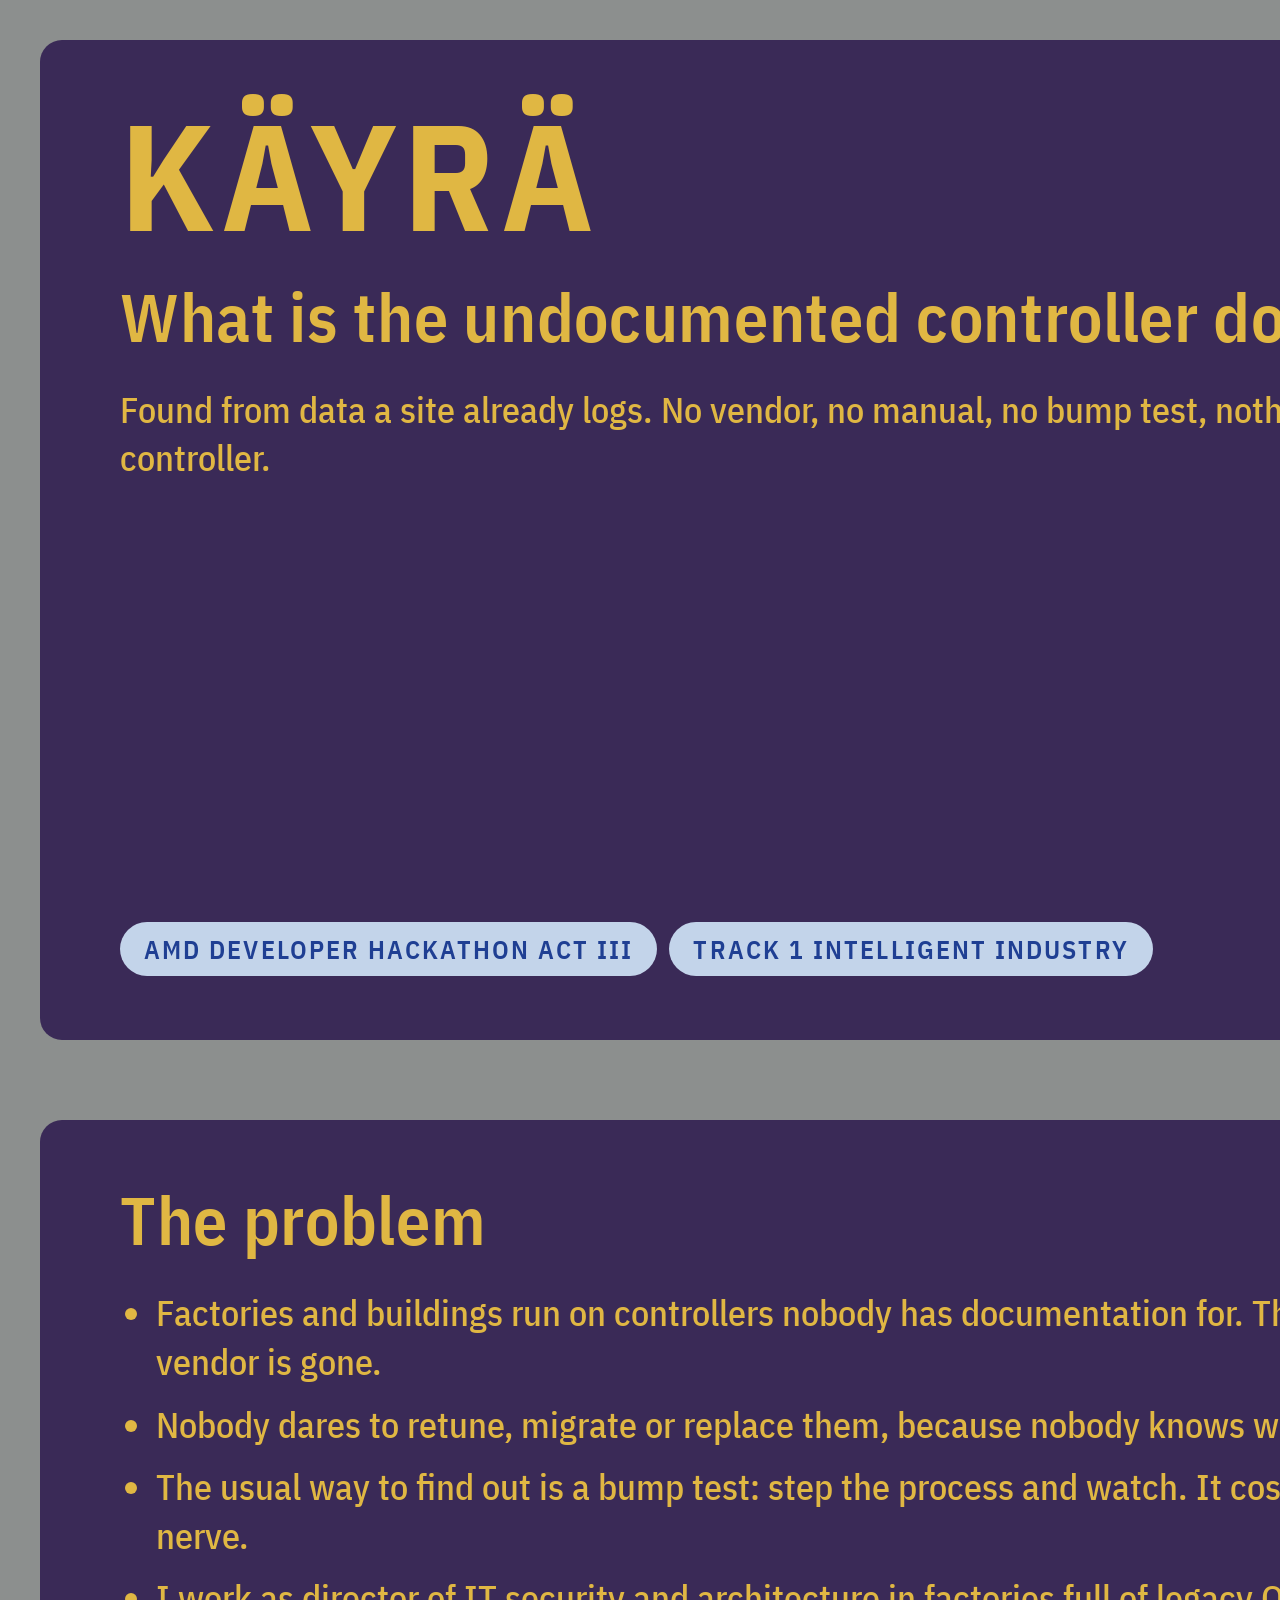
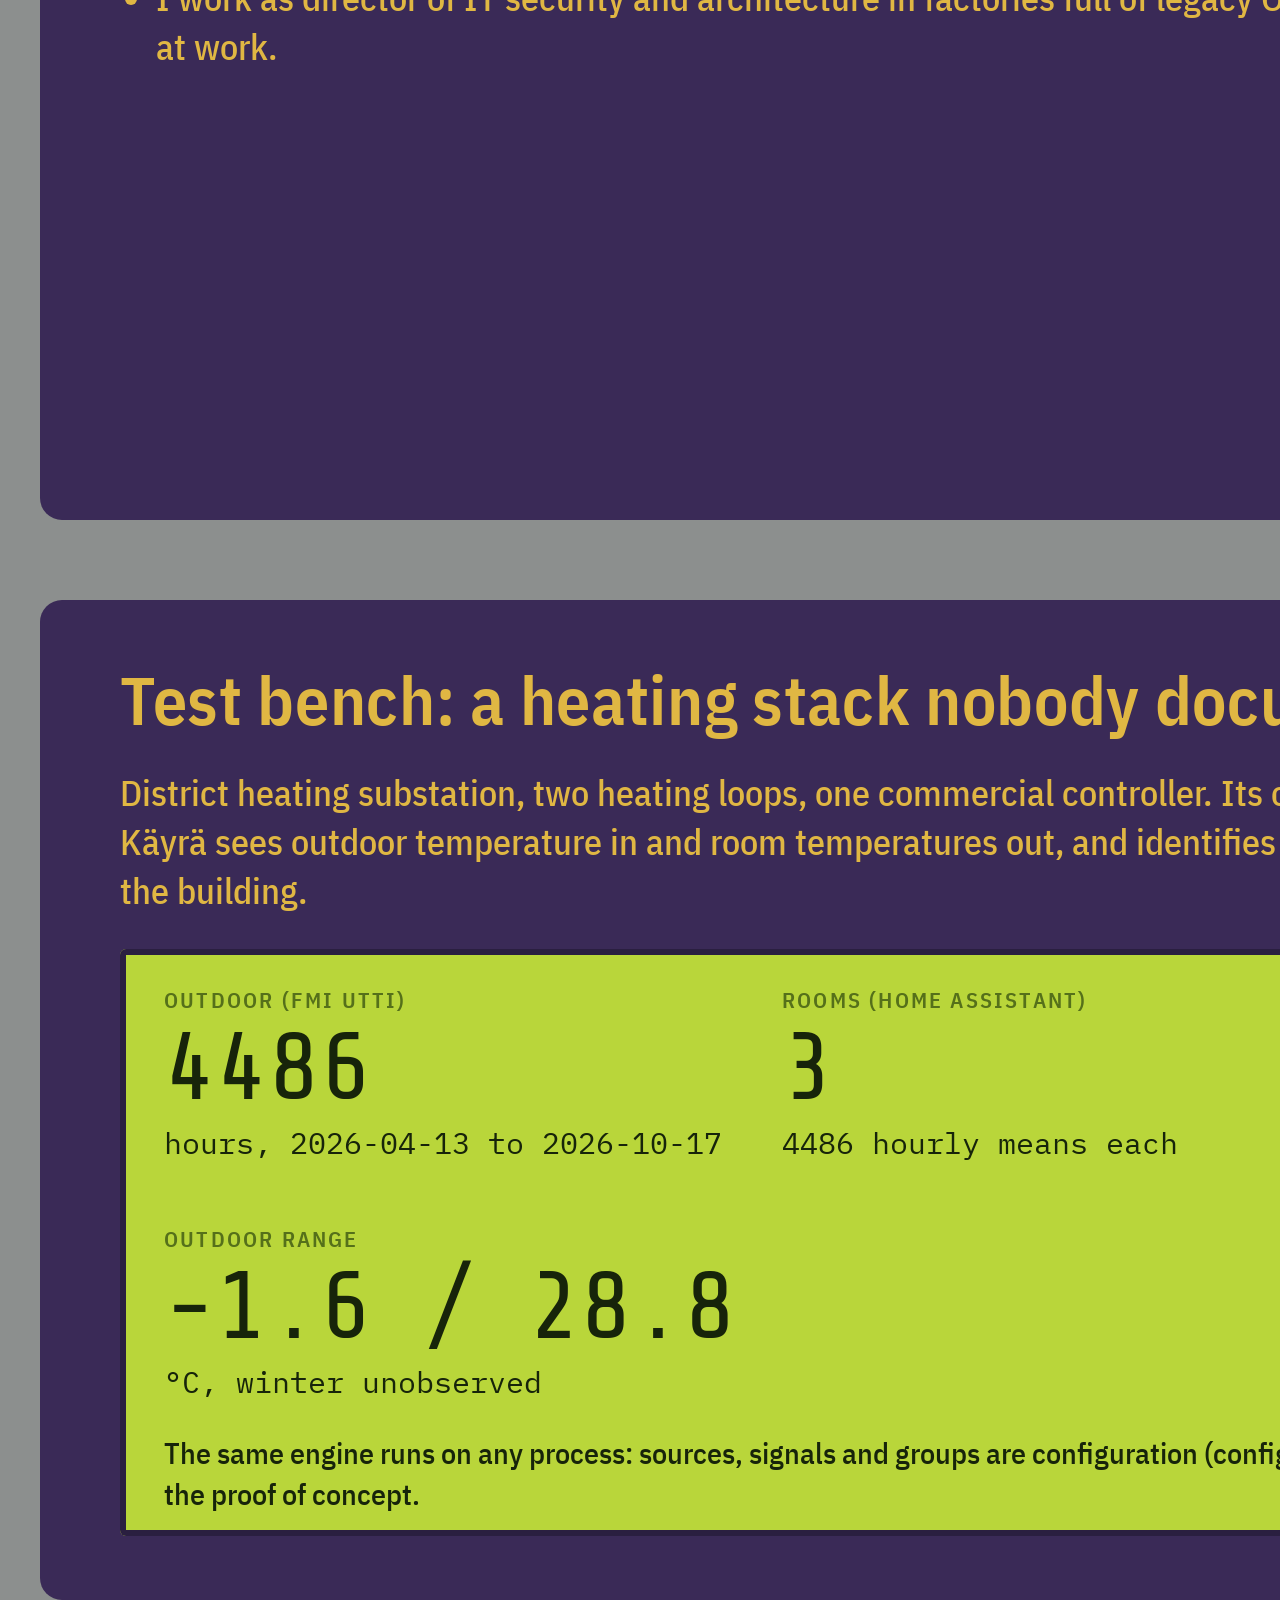
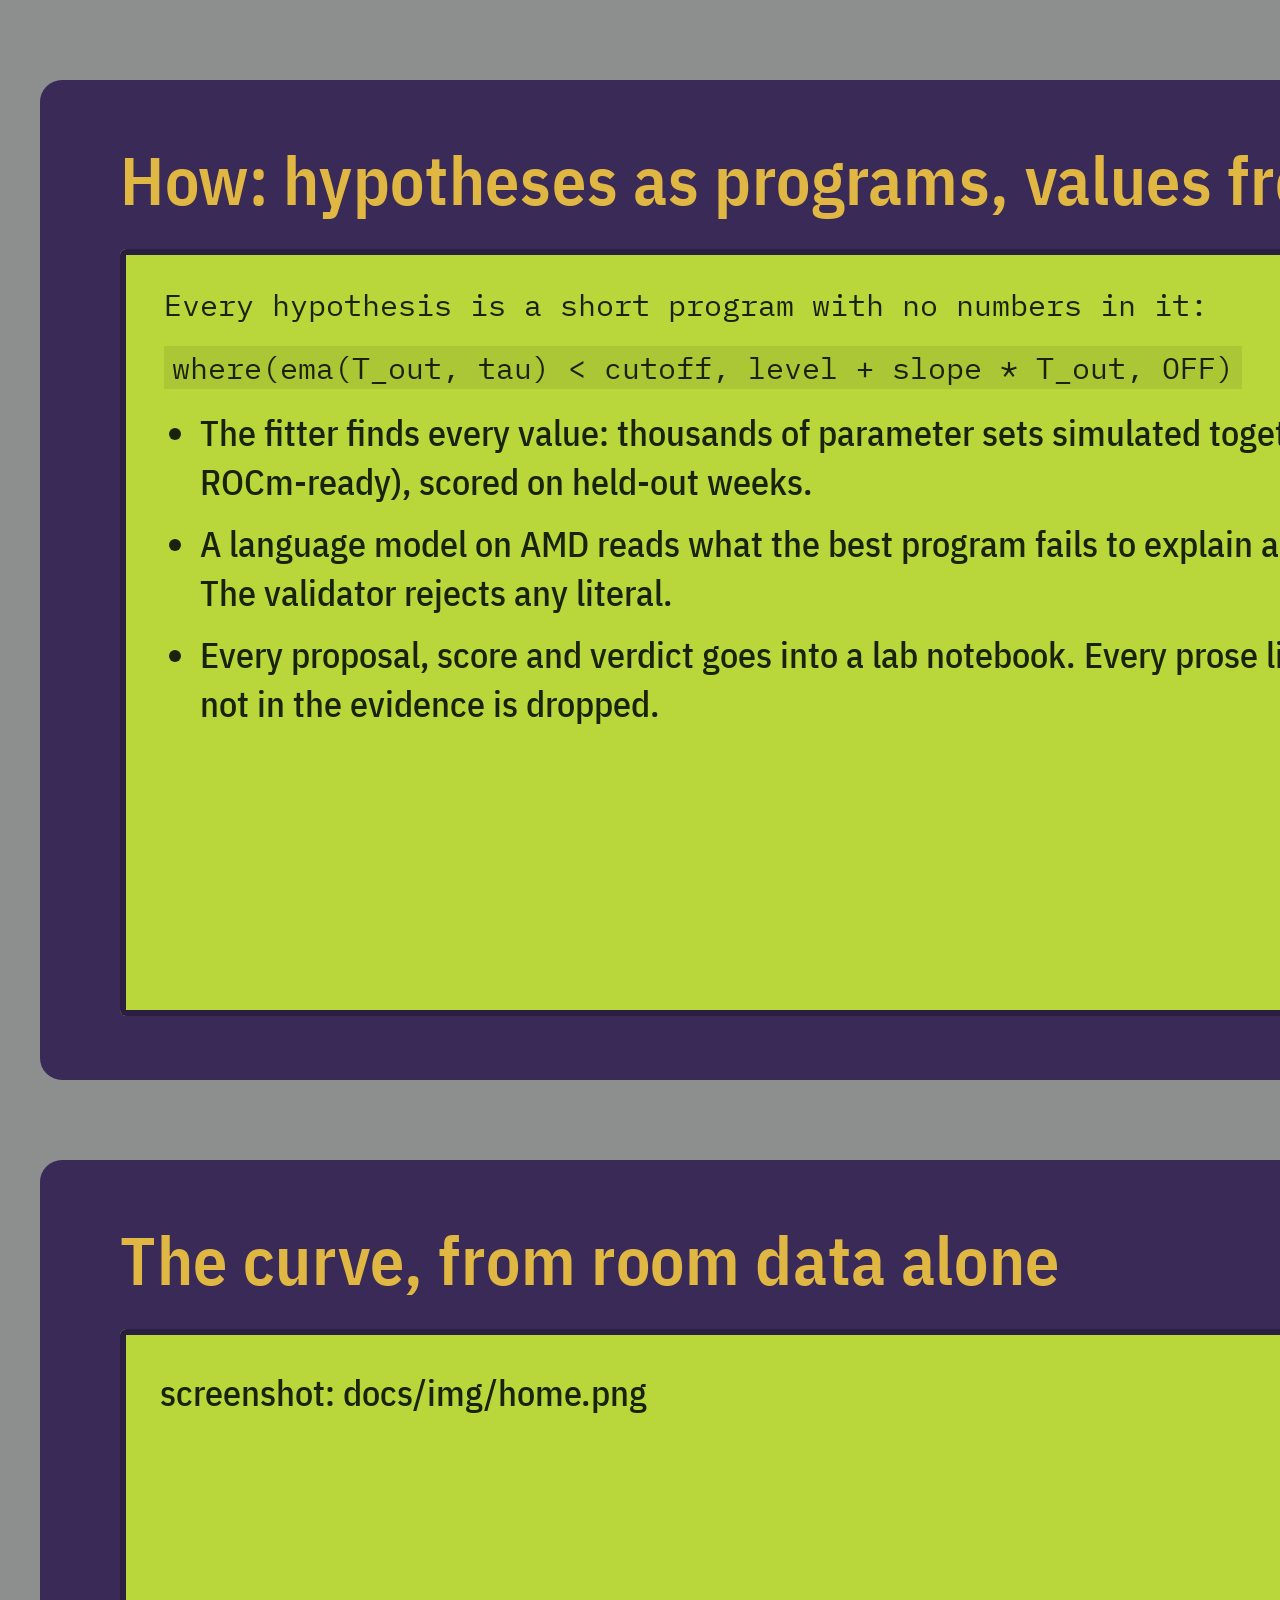
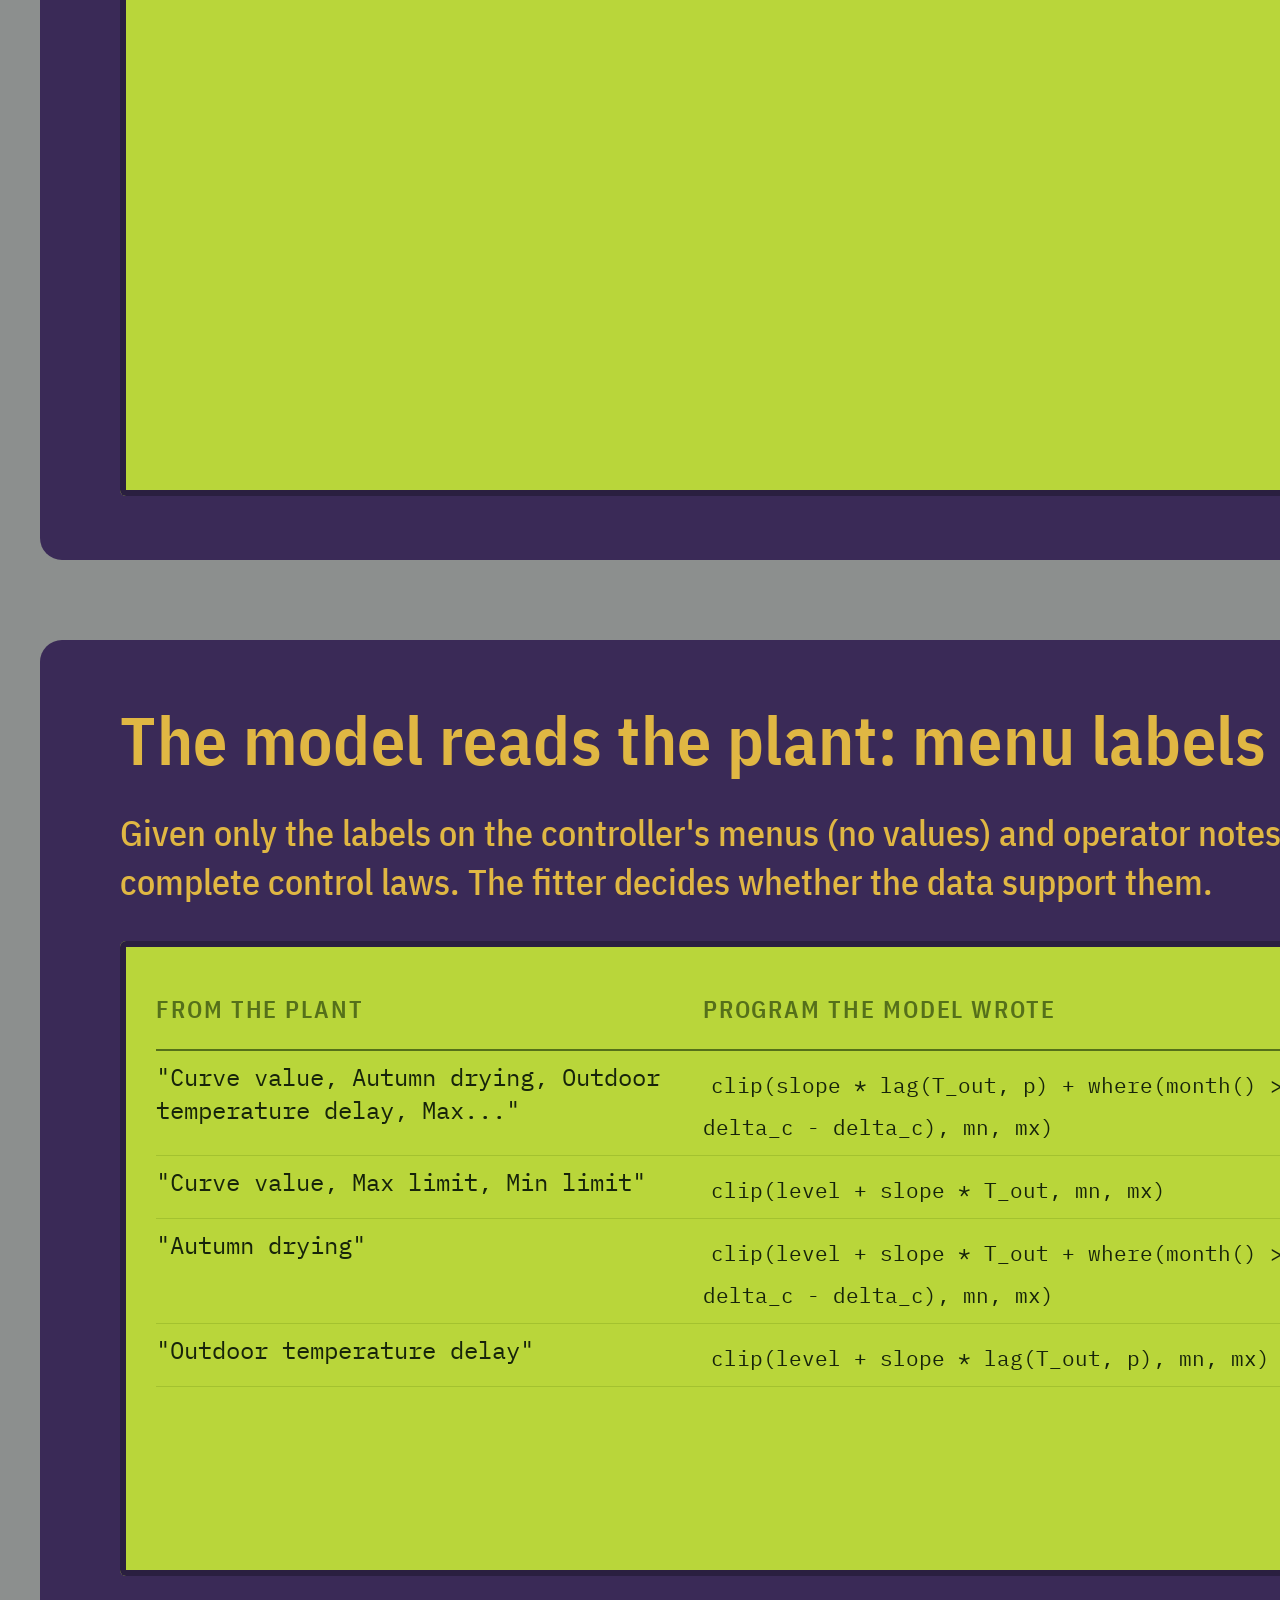
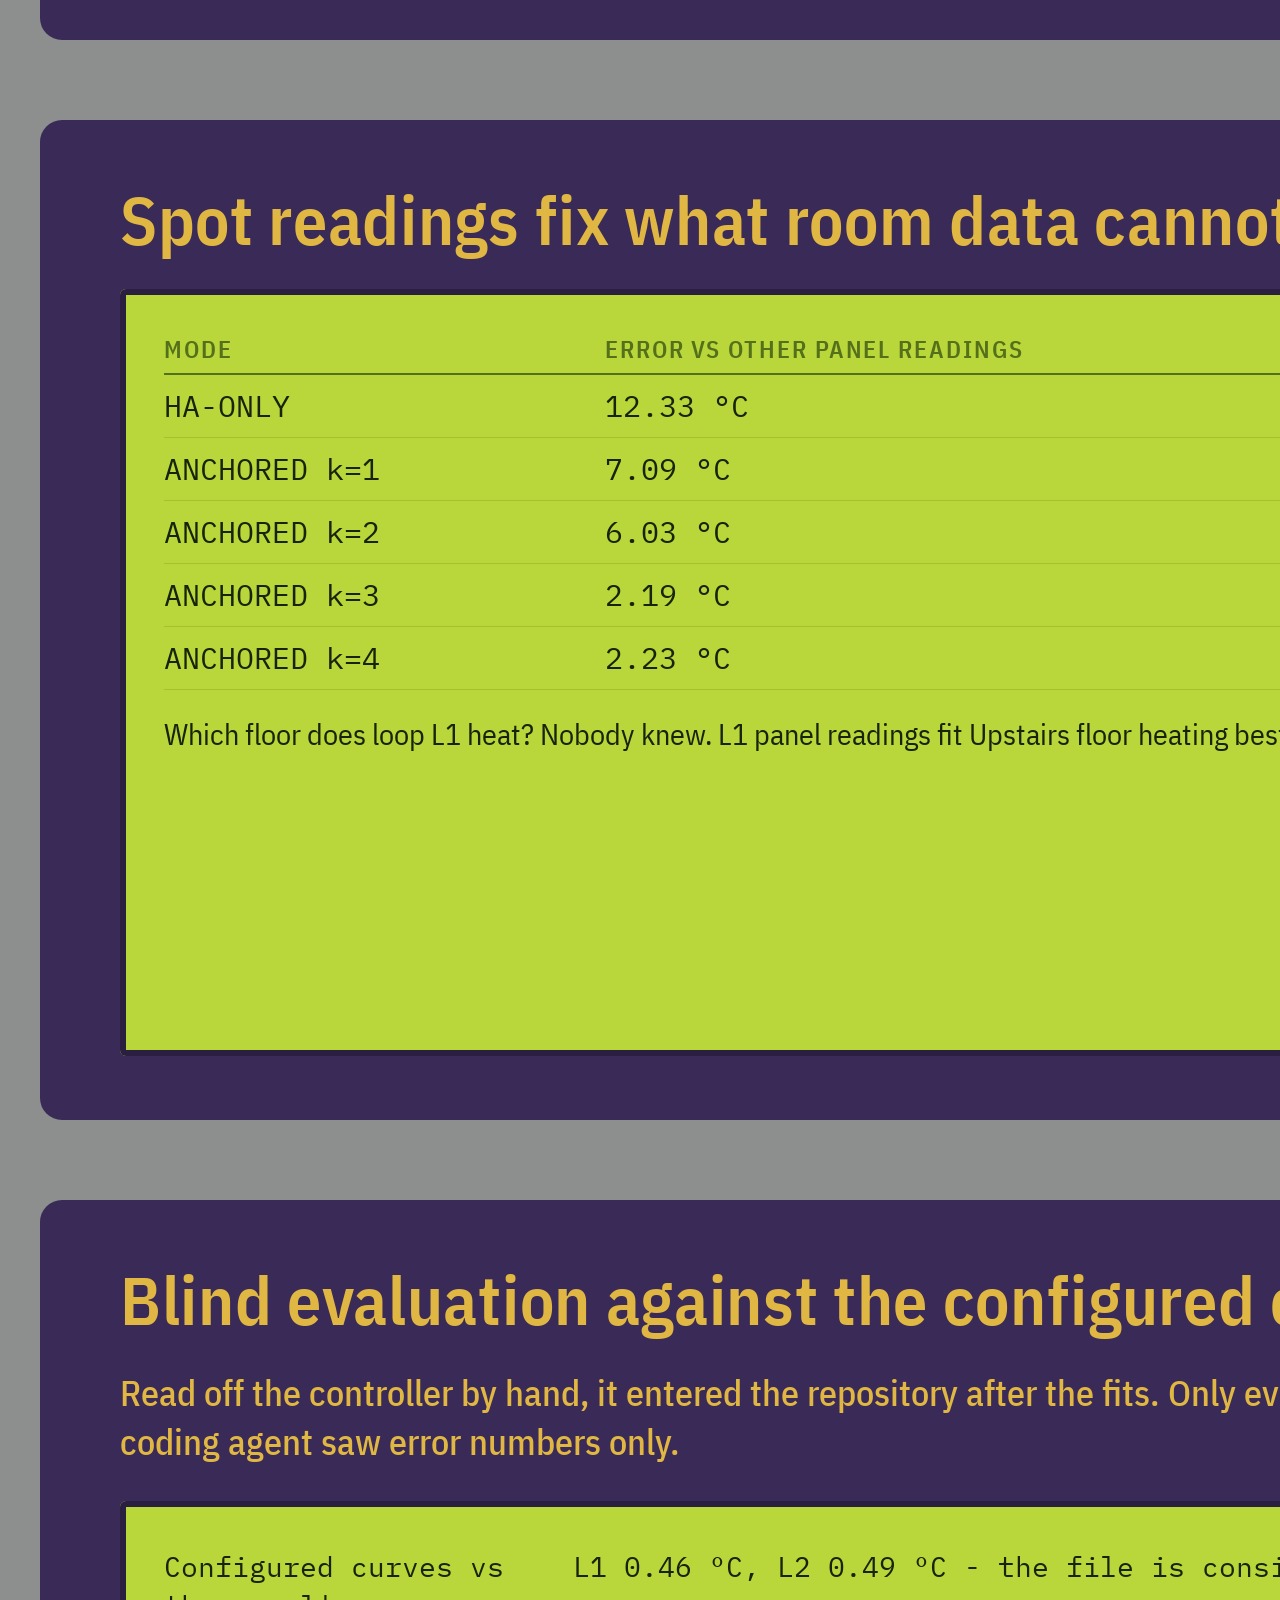
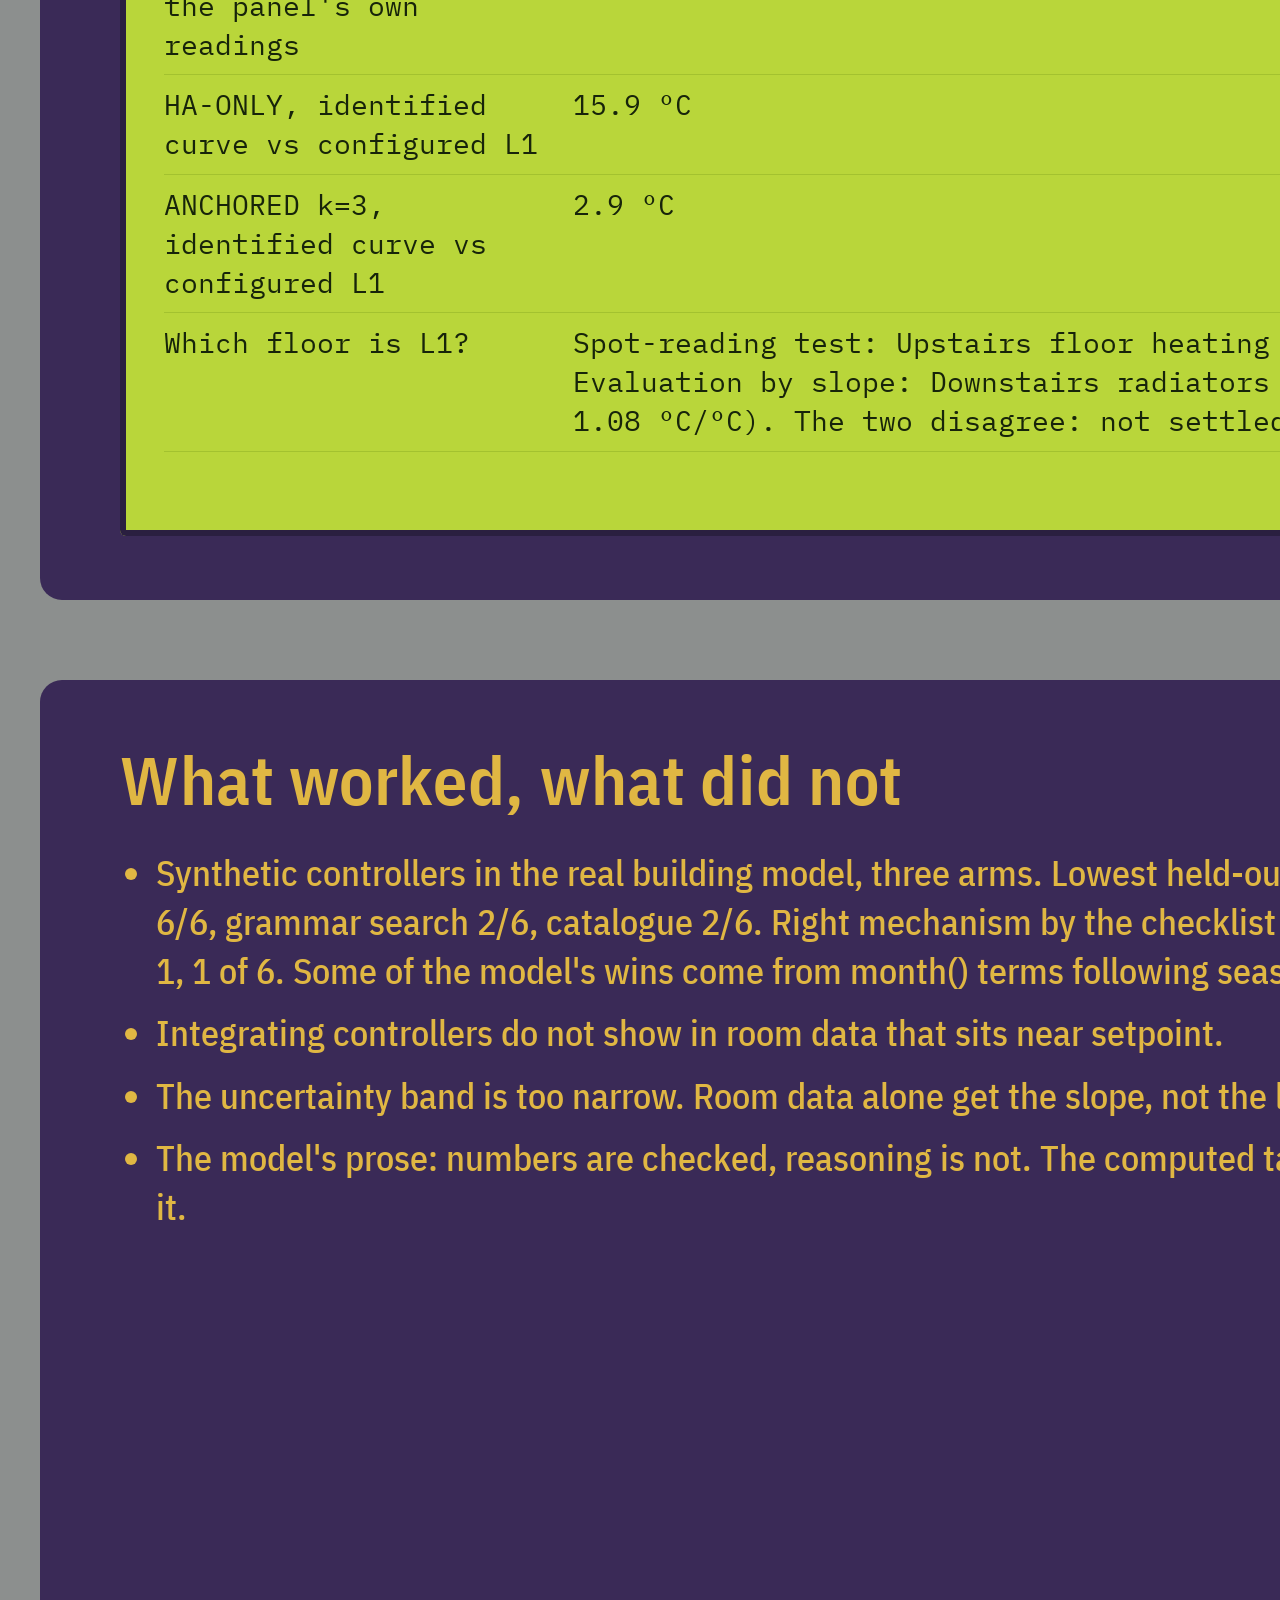
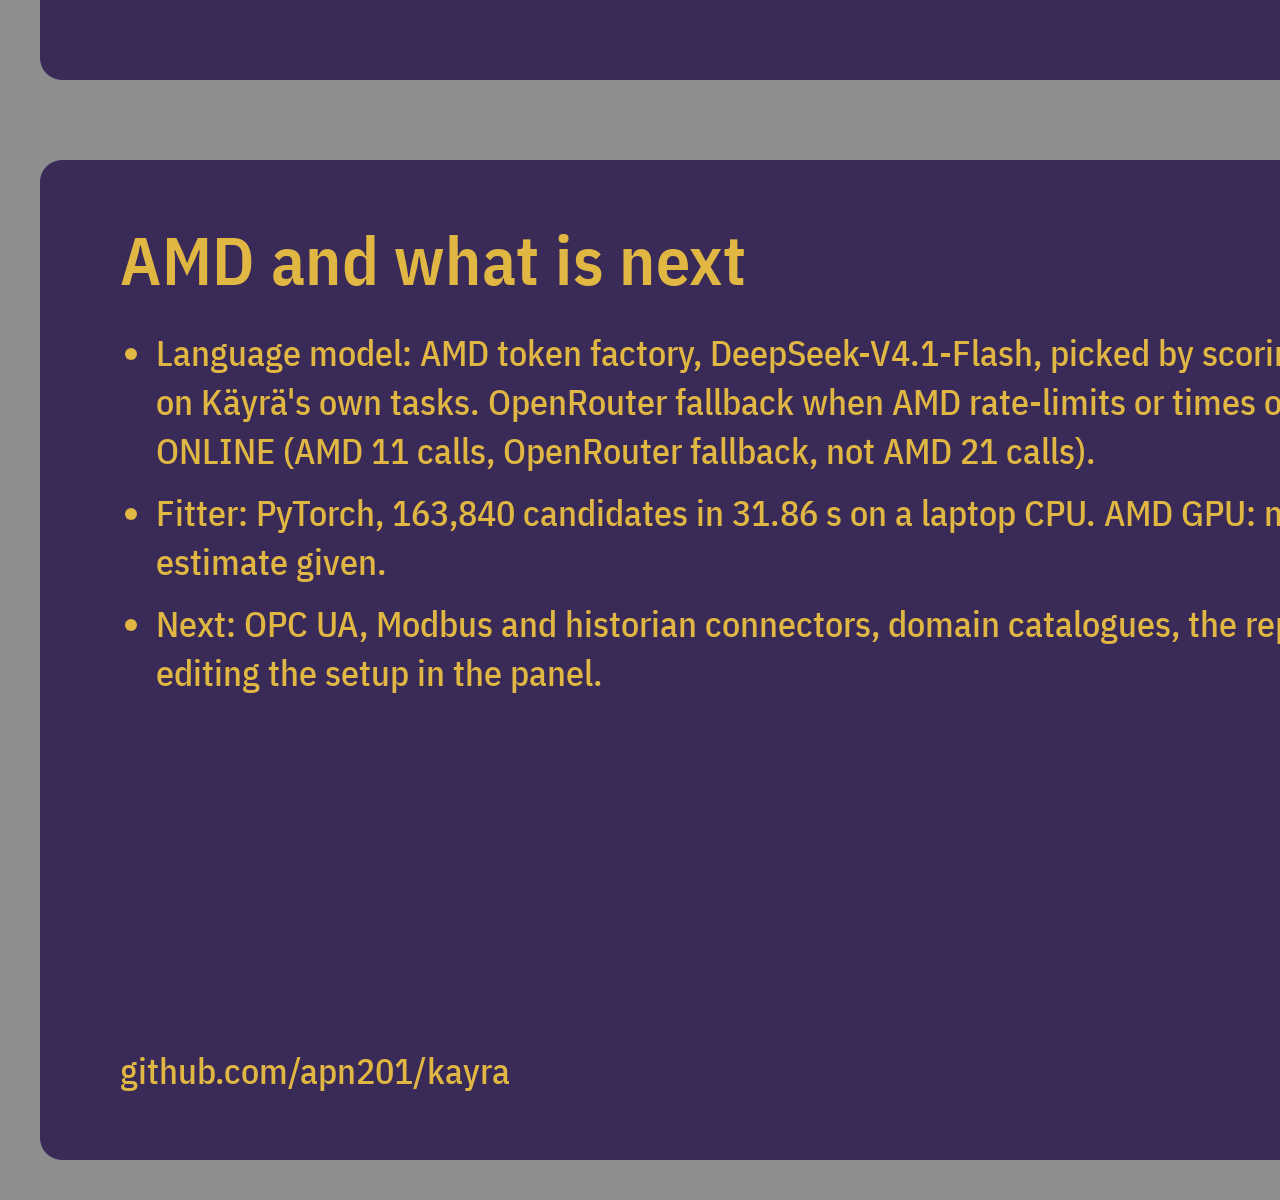
==== web/slides.html @ 28928a42 "Run on AMD token factory with fallback; heating-season data; live mode; process config - Language mo" ====
<!doctype html>
<html lang="en">
<head>
<meta charset="utf-8">
<title>Käyrä slides</title>
<link rel="stylesheet" href="https://fonts.googleapis.com/css2?family=IBM+Plex+Mono:wght@400;600&family=IBM+Plex+Sans+Condensed:wght@500;600;700&family=Share+Tech+Mono&display=swap">
<style>
  /* Deck: each slide a faceplate (purple, gold print) with one LCD window for the evidence. Numbers come from artifacts/. */
  :root { --plate: #3a2a57; --gold: #e0b743; --glass: #b9d63a; --ink: #17240a; --dim: #55701a; --key: #c3d4ea; --key-ink: #1f3f93; --housing: #8c8f8e; --warn: #9a2f0c;
          --f-label: "IBM Plex Sans Condensed", "Arial Narrow", sans-serif; --f-data: "IBM Plex Mono", monospace; --f-num: "Share Tech Mono", monospace; }
  @page { size: 1920px 1080px; margin: 0; }
  html, body { margin: 0; background: var(--housing); }
  .slide { width: 1920px; height: 1080px; box-sizing: border-box; padding: 40px; page-break-after: always; break-after: page; }
  .plate { width: 100%; height: 100%; box-sizing: border-box; background: var(--plate); border-radius: 22px; padding: 64px 80px; color: var(--gold); display: flex; flex-direction: column; gap: 34px; }
  h1 { font: 700 150px/0.95 var(--f-label); letter-spacing: .04em; margin: 0; }
  h2 { font: 600 68px/1.05 var(--f-label); margin: 0; letter-spacing: .01em; }
  p, li { font: 500 36px/1.35 var(--f-label); margin: 0; max-width: 1500px; }
  ul { margin: 0; padding-left: 36px; display: flex; flex-direction: column; gap: 14px; }
  .lcd { background: var(--glass); color: var(--ink); border-radius: 6px; box-shadow: inset 0 0 0 6px #2a1f40; padding: 36px 44px; font: 30px/1.4 var(--f-data); flex: 1; overflow: hidden; }
  .lcd table { border-collapse: collapse; width: 100%; font-variant-numeric: tabular-nums; }
  .lcd th { text-align: left; font: 600 24px var(--f-label); letter-spacing: .08em; text-transform: uppercase; color: var(--dim); border-bottom: 2px solid var(--dim); padding: 8px 18px 8px 0; }
  .lcd td { padding: 10px 18px 10px 0; border-bottom: 1px solid #a3c22f; vertical-align: top; }
  .big { font: 96px/1 var(--f-num); color: var(--ink); }
  .row { display: flex; gap: 60px; flex-wrap: wrap; }
  .row > div { display: flex; flex-direction: column; gap: 6px; }
  .row label { font: 600 22px var(--f-label); letter-spacing: .1em; text-transform: uppercase; color: var(--dim); }
  .key { font: 600 26px/1 var(--f-label); letter-spacing: .08em; text-transform: uppercase; color: var(--key-ink); background: var(--key); border-radius: 999px; padding: 14px 24px; display: inline-block; margin-right: 12px; }
  .shot { flex: 1; border-radius: 6px; overflow: hidden; box-shadow: inset 0 0 0 6px #2a1f40; background: var(--glass); }
  .shot img { width: 100%; height: 100%; object-fit: cover; object-position: top left; display: block; }
  code { font: 30px var(--f-data); background: rgba(23, 36, 10, .08); padding: 2px 8px; }
  .warn { color: var(--warn); }
</style>
</head>
<body>
<div id="deck"></div>
<script>
(async () => {
  const get = async (n) => { try { const r = await fetch("artifacts/" + n); return r.ok ? r.json() : null; } catch { return null; } };
  const [real, synth, bench, ctx, ev, writeup] = await Promise.all(["real.json", "synth.json", "benchmark.json", "context.json", "eval.json", "writeup.json"].map(get));
  const f = (v, d = 1) => (v === null || v === undefined ? "-" : Number(v).toFixed(d));
  const esc = (s) => String(s ?? "").replace(/[&<>]/g, (c) => ({ "&": "&amp;", "<": "&lt;", ">": "&gt;" }[c]));
  const S = [];
  const slide = (inner) => S.push(`<section class="slide"><div class="plate">${inner}</div></section>`);
  const d = real.data;

  slide(`<h1>KÄYRÄ</h1><h2>What is the undocumented controller doing?</h2>
    <p>Found from data a site already logs. No vendor, no manual, no bump test, nothing written to the controller.</p>
    <div style="margin-top:auto"><span class="key">AMD Developer Hackathon ACT III</span><span class="key">Track 1 Intelligent Industry</span></div>`);

  slide(`<h2>The problem</h2><ul>
    <li>Factories and buildings run on controllers nobody has documentation for. The integrator left, the vendor is gone.</li>
    <li>Nobody dares to retune, migrate or replace them, because nobody knows what they do together.</li>
    <li>The usual way to find out is a bump test: step the process and watch. It costs production time and nerve.</li>
    <li>I work as director of IT security and architecture in factories full of legacy OT. This is a problem I see at work.</li></ul>`);

  slide(`<h2>Test bench: a heating stack nobody documented</h2>
    <p>District heating substation, two heating loops, one commercial controller. Its outputs are not logged. Käyrä sees outdoor temperature in and room temperatures out, and identifies the controller through the building.</p>
    <div class="lcd"><div class="row">
      <div><label>Outdoor (FMI Utti)</label><span class="big">${d.outdoor.hours}</span><span>hours, ${esc(d.outdoor.first.slice(0, 10))} to ${esc(d.outdoor.last.slice(0, 10))}</span></div>
      <div><label>Rooms (Home Assistant)</label><span class="big">3</span><span>${d.rooms.kitchen.hours} hourly means each</span></div>
      <div><label>Outdoor range</label><span class="big">${f(d.outdoor.min_c)} / ${f(d.outdoor.max_c)}</span><span>°C, winter unobserved</span></div>
    </div><p style="margin-top:30px;font-size:30px">The same engine runs on any process: sources, signals and groups are configuration (config/process.json). The house is the proof of concept.</p></div>`);

  slide(`<h2>How: hypotheses as programs, values from the fitter</h2>
    <div class="lcd"><p style="font:30px var(--f-data)">Every hypothesis is a short program with no numbers in it:</p>
    <p style="margin:18px 0"><code>where(ema(T_out, tau) &lt; cutoff, level + slope * T_out, OFF)</code></p>
    <ul style="font-size:30px"><li>The fitter finds every value: thousands of parameter sets simulated together as tensors (PyTorch, ROCm-ready), scored on held-out weeks.</li>
    <li>A language model on AMD reads what the best program fails to explain and writes new programs. The validator rejects any literal.</li>
    <li>Every proposal, score and verdict goes into a lab notebook. Every prose line is checked: a number not in the evidence is dropped.</li></ul></div>`);

  slide(`<h2>The curve, from room data alone</h2><div class="shot"><img src="docs/img/home.png" onerror="this.parentNode.innerHTML='<p style=&quot;padding:40px;color:#17240a&quot;>screenshot: docs/img/home.png</p>'"></div>`);

  const progs = ctx ? ctx.programs.filter((e) => e.bic !== undefined).slice(0, 4) : [];
  const words = (t, n) => { t = String(t || ""); return t.length <= n ? t : t.slice(0, t.lastIndexOf(" ", n)) + "..."; };
  slide(`<h2>The model reads the plant: menu labels into mechanisms</h2>
    <p>Given only the labels on the controller's menus (no values) and operator notes, the model wrote complete control laws. The fitter decides whether the data support them.</p>
    <div class="lcd" style="padding:28px 36px"><table><thead><tr><th>From the plant</th><th>Program the model wrote</th><th>ΔBIC vs blind best</th></tr></thead><tbody>
    ${progs.map((e) => `<tr><td style="font-size:24px;width:34%">"${esc(words(e.from_text.replace(/^L1 supply setpoint breakdown screen:\s*/, ""), 60))}"</td><td><code style="font-size:21px;background:none">${esc(e.expr)}</code></td><td>${e.delta_bic_vs_blind_best > 0 ? "+" : ""}${f(e.delta_bic_vs_blind_best)}</td></tr>`).join("")}
    </tbody></table></div>`);

  const an = real.anchored_fireplace || [];
  const lf = real.l1_floor;
  slide(`<h2>Spot readings fix what room data cannot</h2>
    <div class="lcd"><table><thead><tr><th>Mode</th><th>Error vs other panel readings</th><th>Room error</th></tr></thead><tbody>
    ${an.map((a) => `<tr><td>${esc(a.mode)}</td><td>${f(a.rmse_vs_panel_l1_c, 2)} °C</td><td>${f(a.room_rmse_held_c, 3)} °C</td></tr>`).join("")}</tbody></table>
    ${lf ? `<p style="margin-top:24px;font:30px var(--f-label)">Which floor does loop L1 heat? Nobody knew. ${esc(lf.verdict)}.</p>` : ""}</div>`);

  if (ev) {
    const lc = ev.label_check || {}, av = ev.assignment_verdict;
    const evL1 = av ? Object.entries(av.by_slope).find(([, l]) => l === "L1") : null;
    const anc = (ev.anchored || []).filter((x) => x.k === 0 || x.k === 3);
    slide(`<h2>Blind evaluation against the configured curve</h2>
      <p>Read off the controller by hand, it entered the repository after the fits. Only evaluate.py reads it; the coding agent saw error numbers only.</p>
      <div class="lcd" style="font-size:28px"><table><tbody>
      <tr><td>Configured curves vs the panel's own readings</td><td>L1 ${f(lc["sealed L1 vs panel L1 readings"]?.rmse_c, 2)} °C, L2 ${f(lc["sealed L2 vs panel L2 readings"]?.rmse_c, 2)} °C - the file is consistent</td></tr>
      ${anc.map((x) => `<tr><td>${esc(x.mode)}, identified curve vs configured L1</td><td>${f(x.rmse_vs_L1_c, 1)} °C</td></tr>`).join("")}
      ${lf && evL1 ? `<tr><td>Which floor is L1?</td><td>Spot-reading test: ${esc(lf.best_group_name)} (margin ${f(lf.margin_c, 3)} °C). Evaluation by slope: ${esc(evL1[0])} (margin ${f(av.margin_c_per_c, 2)} °C/°C). The two disagree: not settled.</td></tr>` : ""}
      </tbody></table></div>`);
  }

  const tot = (k) => synth ? synth.cases.filter((c) => c.arms[k] && c.arms[k].right_mechanism).length : 0;
  const n = synth ? synth.cases.length : 0;
  const low = (k) => synth ? synth.cases.filter((c) => !c.arms[k].status && c.arms[k].rmse_held_c <= Math.min(...["A", "B", "C"].filter((j) => !c.arms[j].status).map((j) => c.arms[j].rmse_held_c))).length : 0;
  slide(`<h2>What worked, what did not</h2><ul>
    <li>Synthetic controllers in the real building model, three arms. Lowest held-out error: language model ${low("C")}/${n}, grammar search ${low("B")}/${n}, catalogue ${low("A")}/${n}. Right mechanism by the checklist fixed before the runs: ${tot("C")}, ${tot("B")}, ${tot("A")} of ${n}. Some of the model's wins come from month() terms following seasonal drift.</li>
    <li>Integrating controllers do not show in room data that sits near setpoint.</li>
    <li>The uncertainty band is too narrow. Room data alone get the slope, not the level.</li>
    <li>The model's prose: numbers are checked, reasoning is not. The computed tables are shown next to it.</li></ul>`);

  const cpu = bench ? bench.runs[bench.runs.length - 1] : null;
  slide(`<h2>AMD and what is next</h2><ul>
    <li>Language model: AMD token factory, DeepSeek-V4.1-Flash, picked by scoring the endpoint's models on Käyrä's own tasks. OpenRouter fallback when AMD rate-limits or times out, labelled per call: ${esc(real.meta.llm)}.</li>
    <li>Fitter: PyTorch, ${cpu ? `${cpu.candidates.toLocaleString("en")} candidates in ${cpu.wall_s} s on a laptop CPU` : "CPU"}. AMD GPU: not measured, no estimate given.</li>
    <li>Next: OPC UA, Modbus and historian connectors, domain catalogues, the replacement controller, editing the setup in the panel.</li></ul>
    <p style="margin-top:auto">github.com/apn201/kayra</p>`);

  const only = parseInt(location.hash.slice(1), 10);   // #N renders slide N alone (for previews)
  document.getElementById("deck").innerHTML = only ? S[only - 1] : S.join("");
  document.body.dataset.ready = "1";
})();
</script>
</body>
</html>
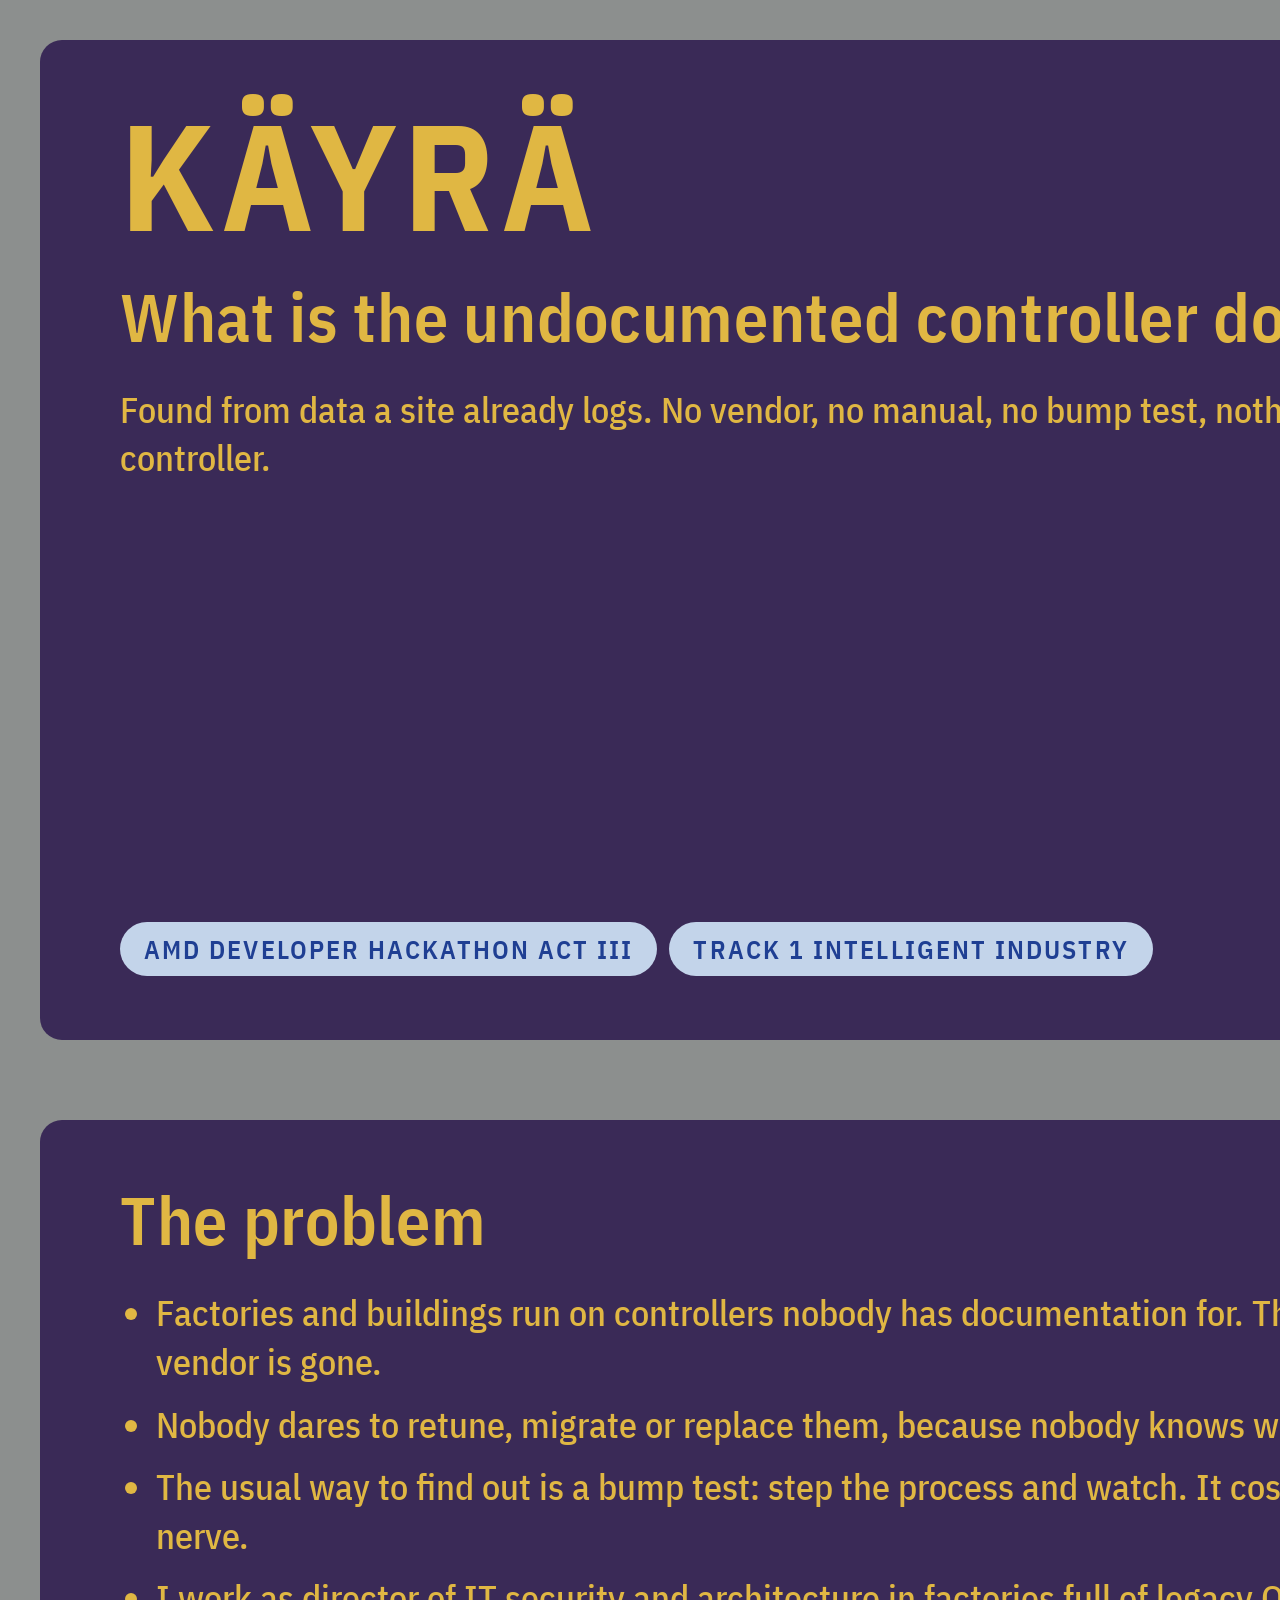
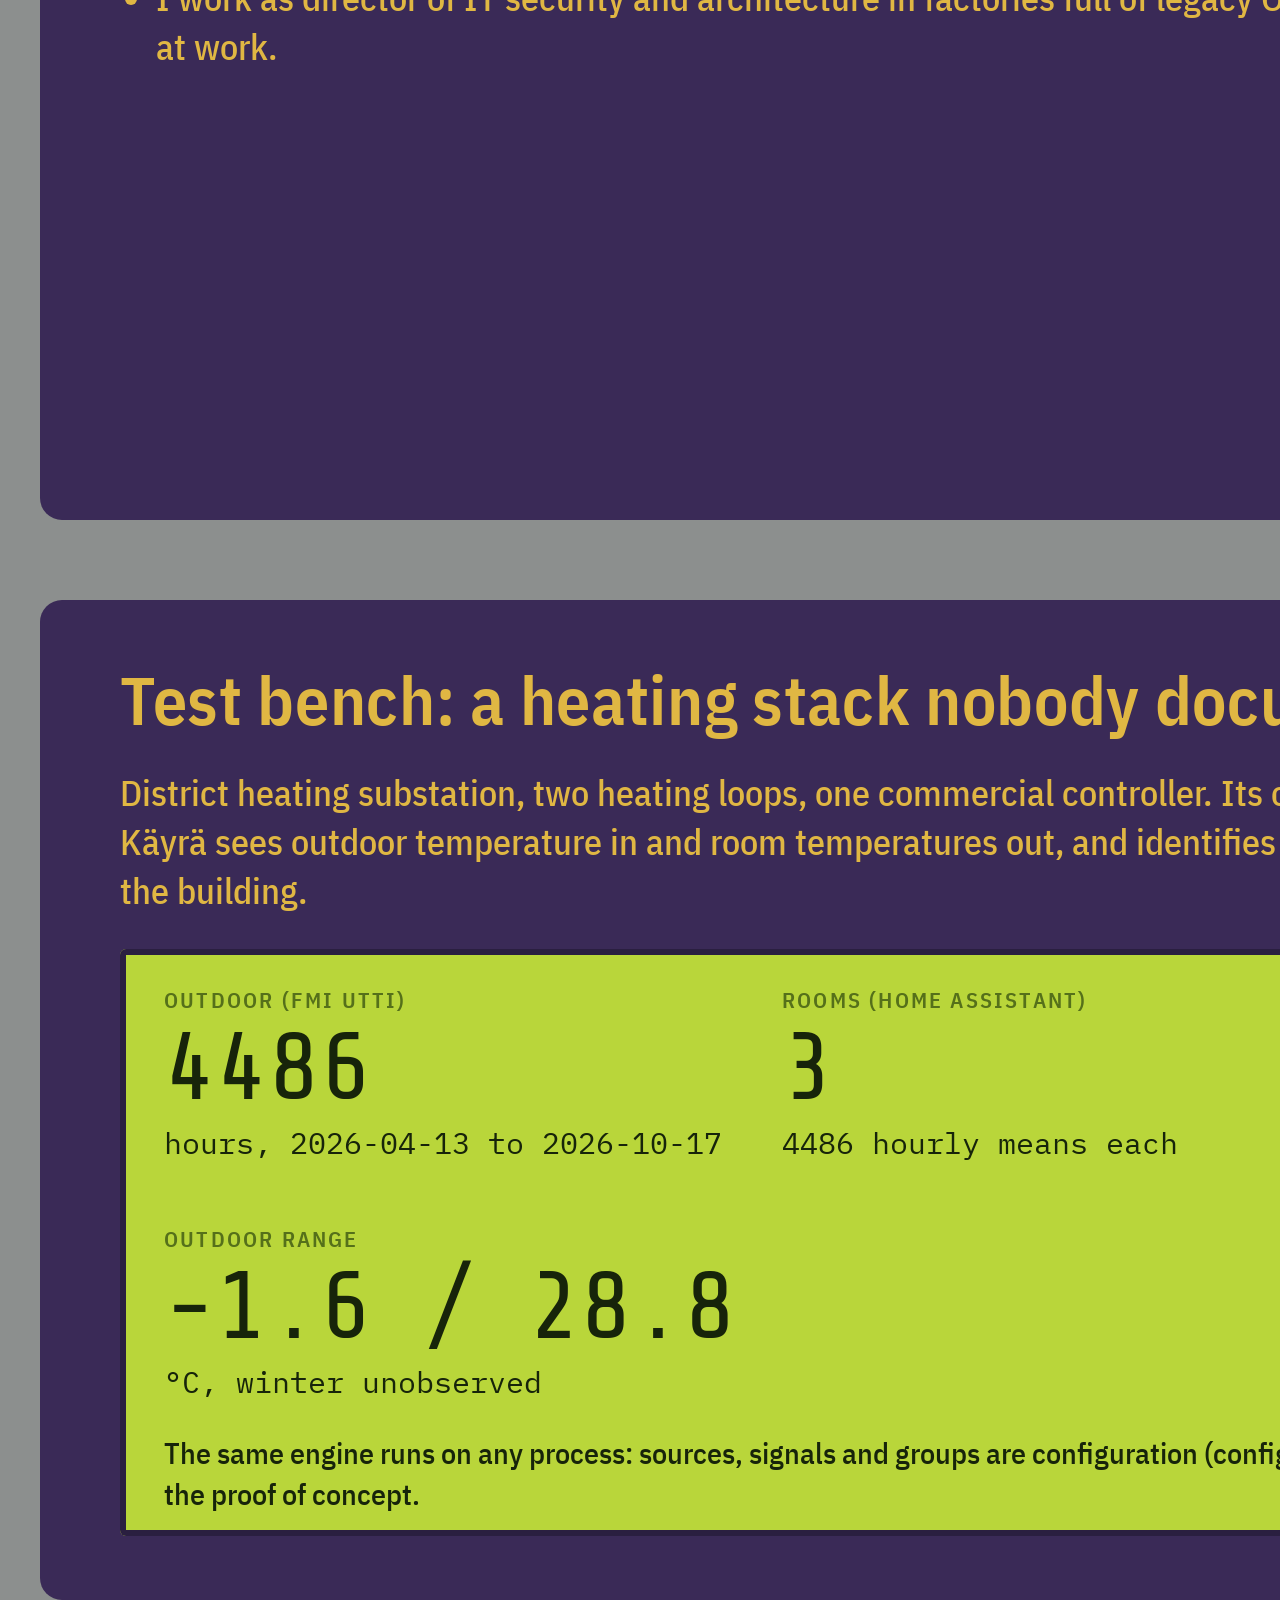
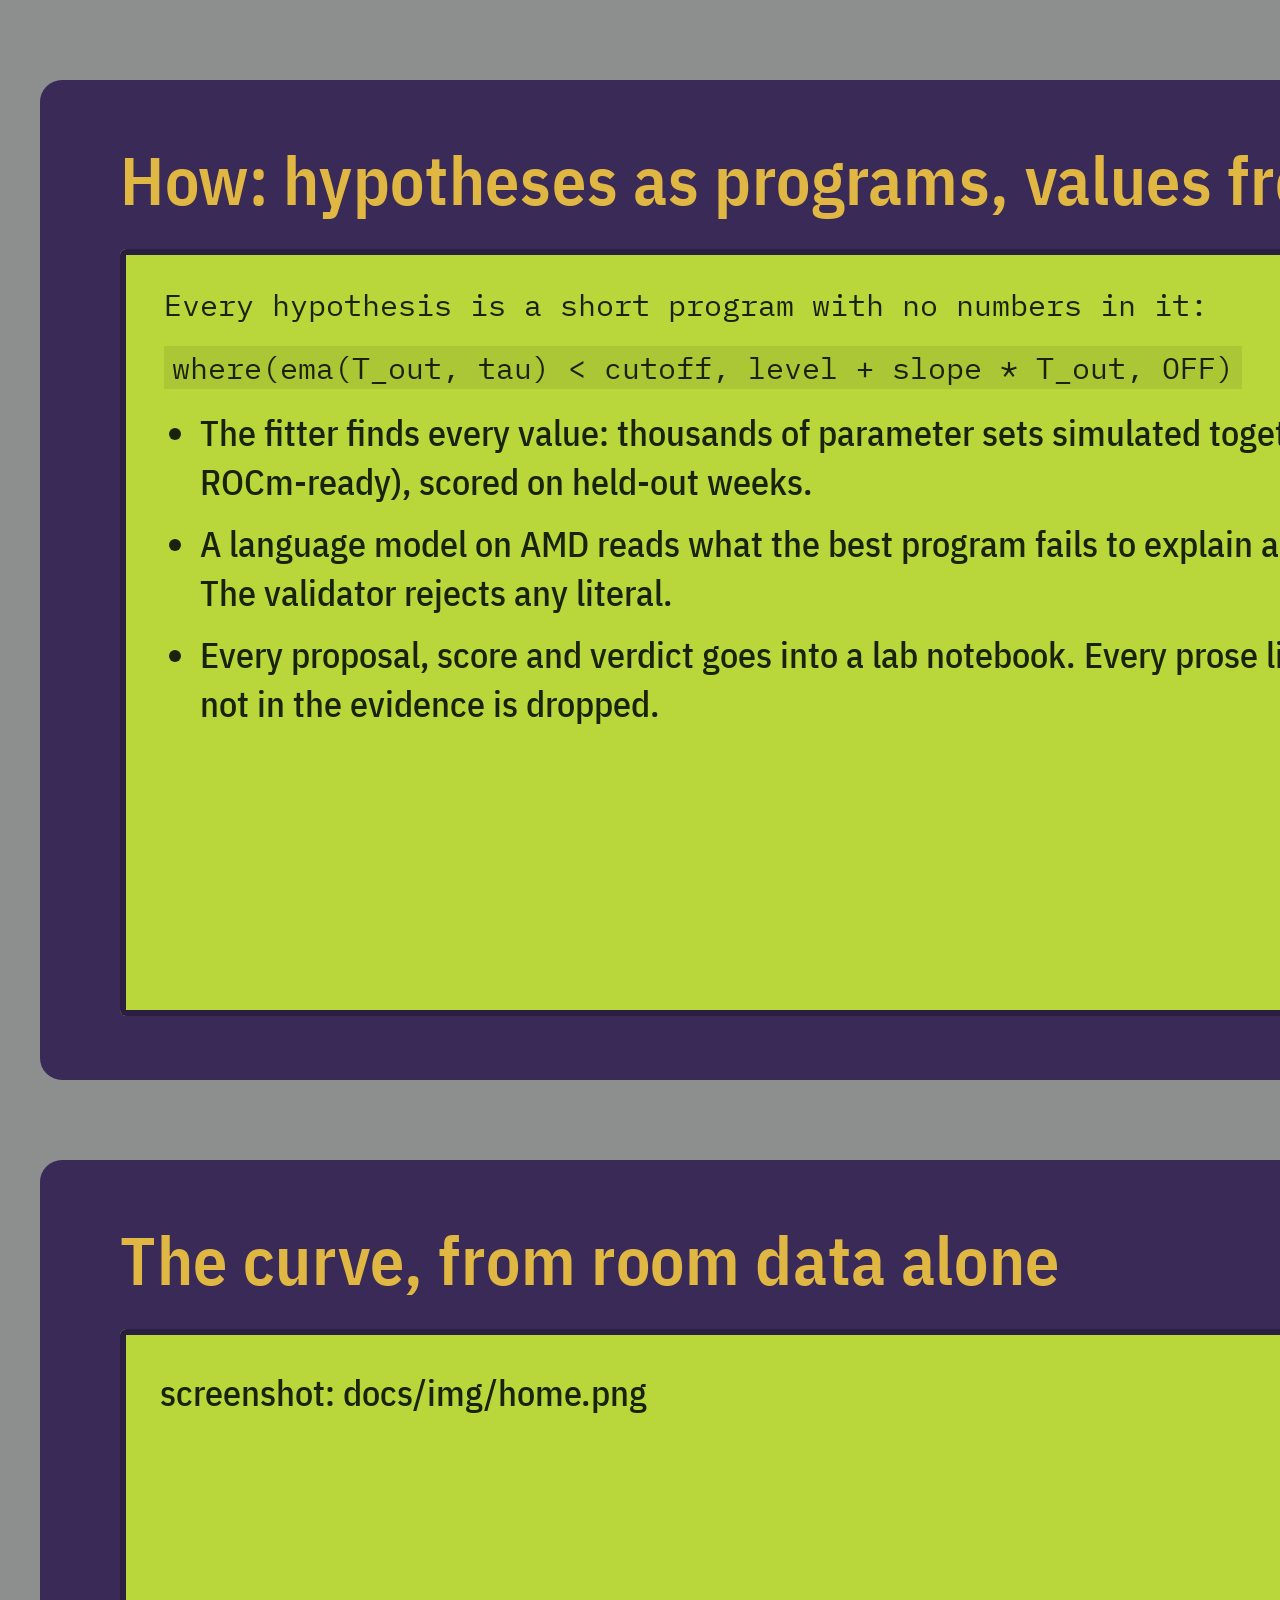
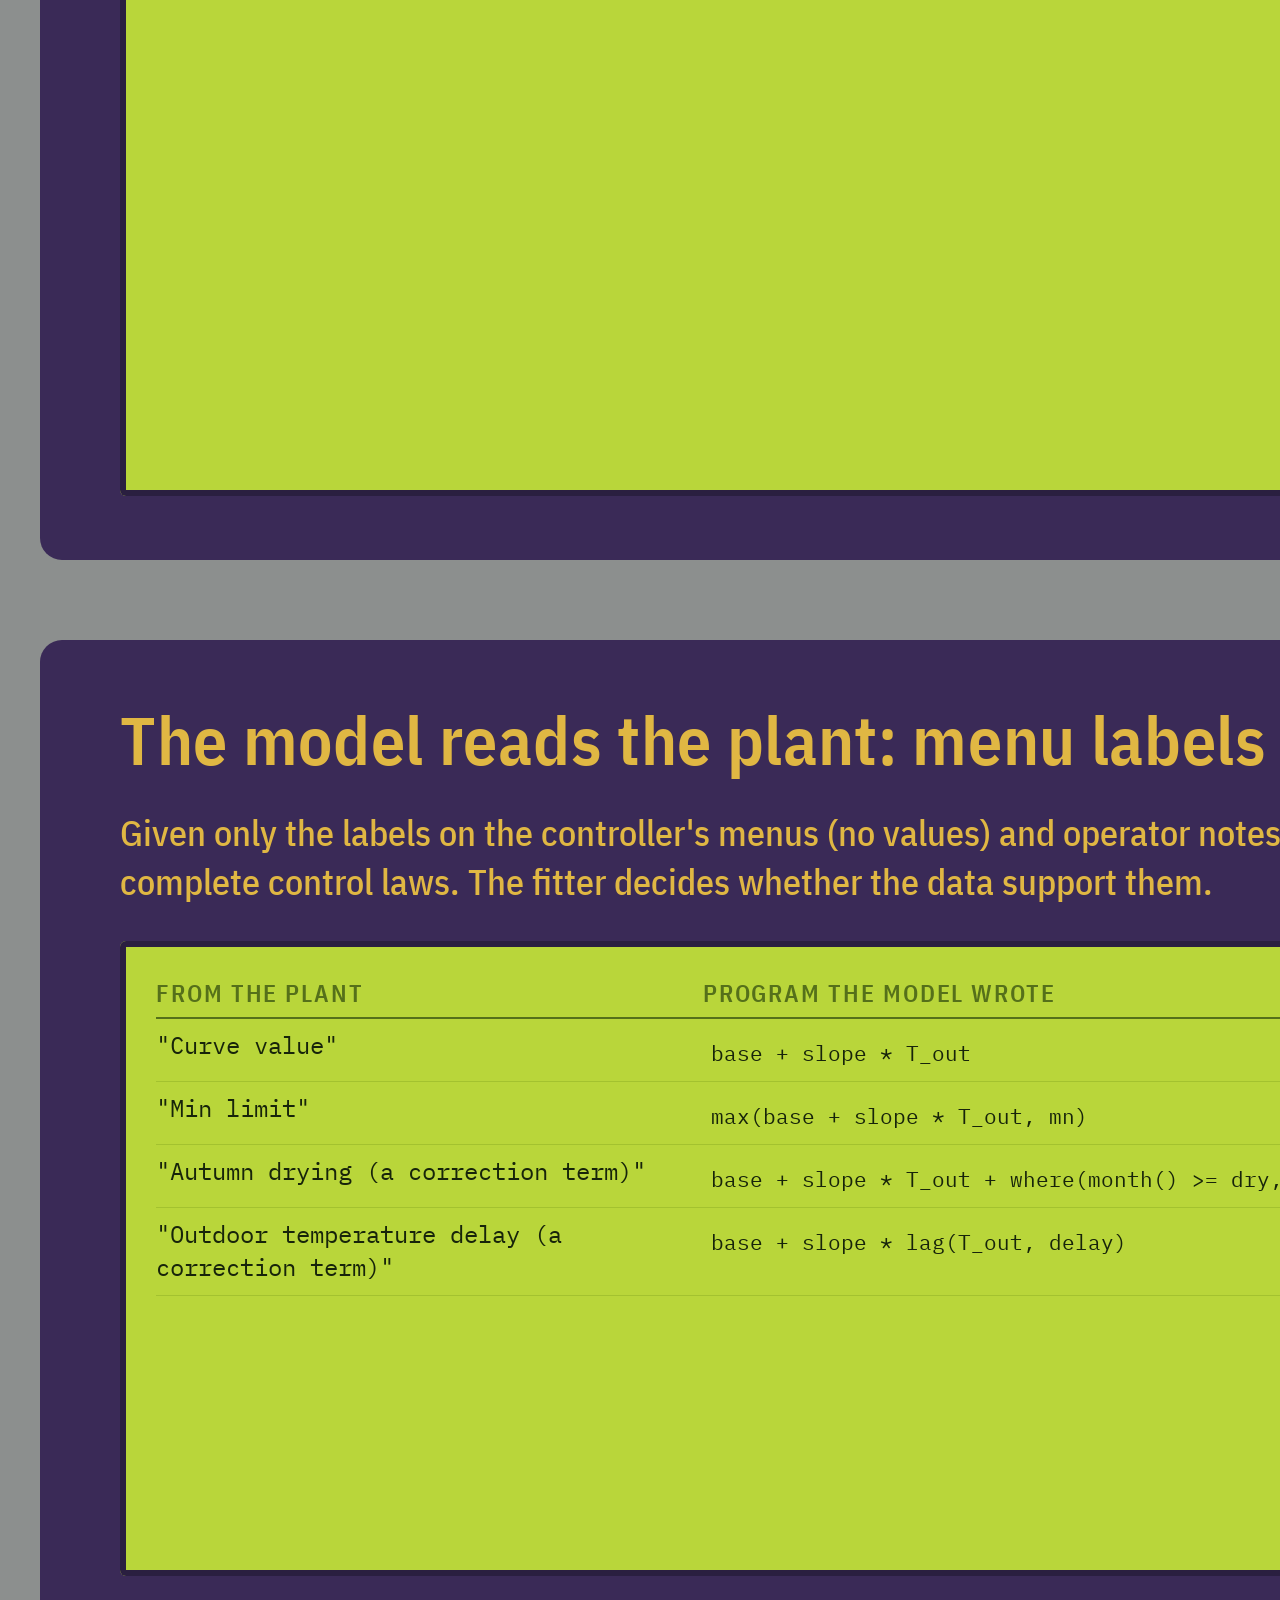
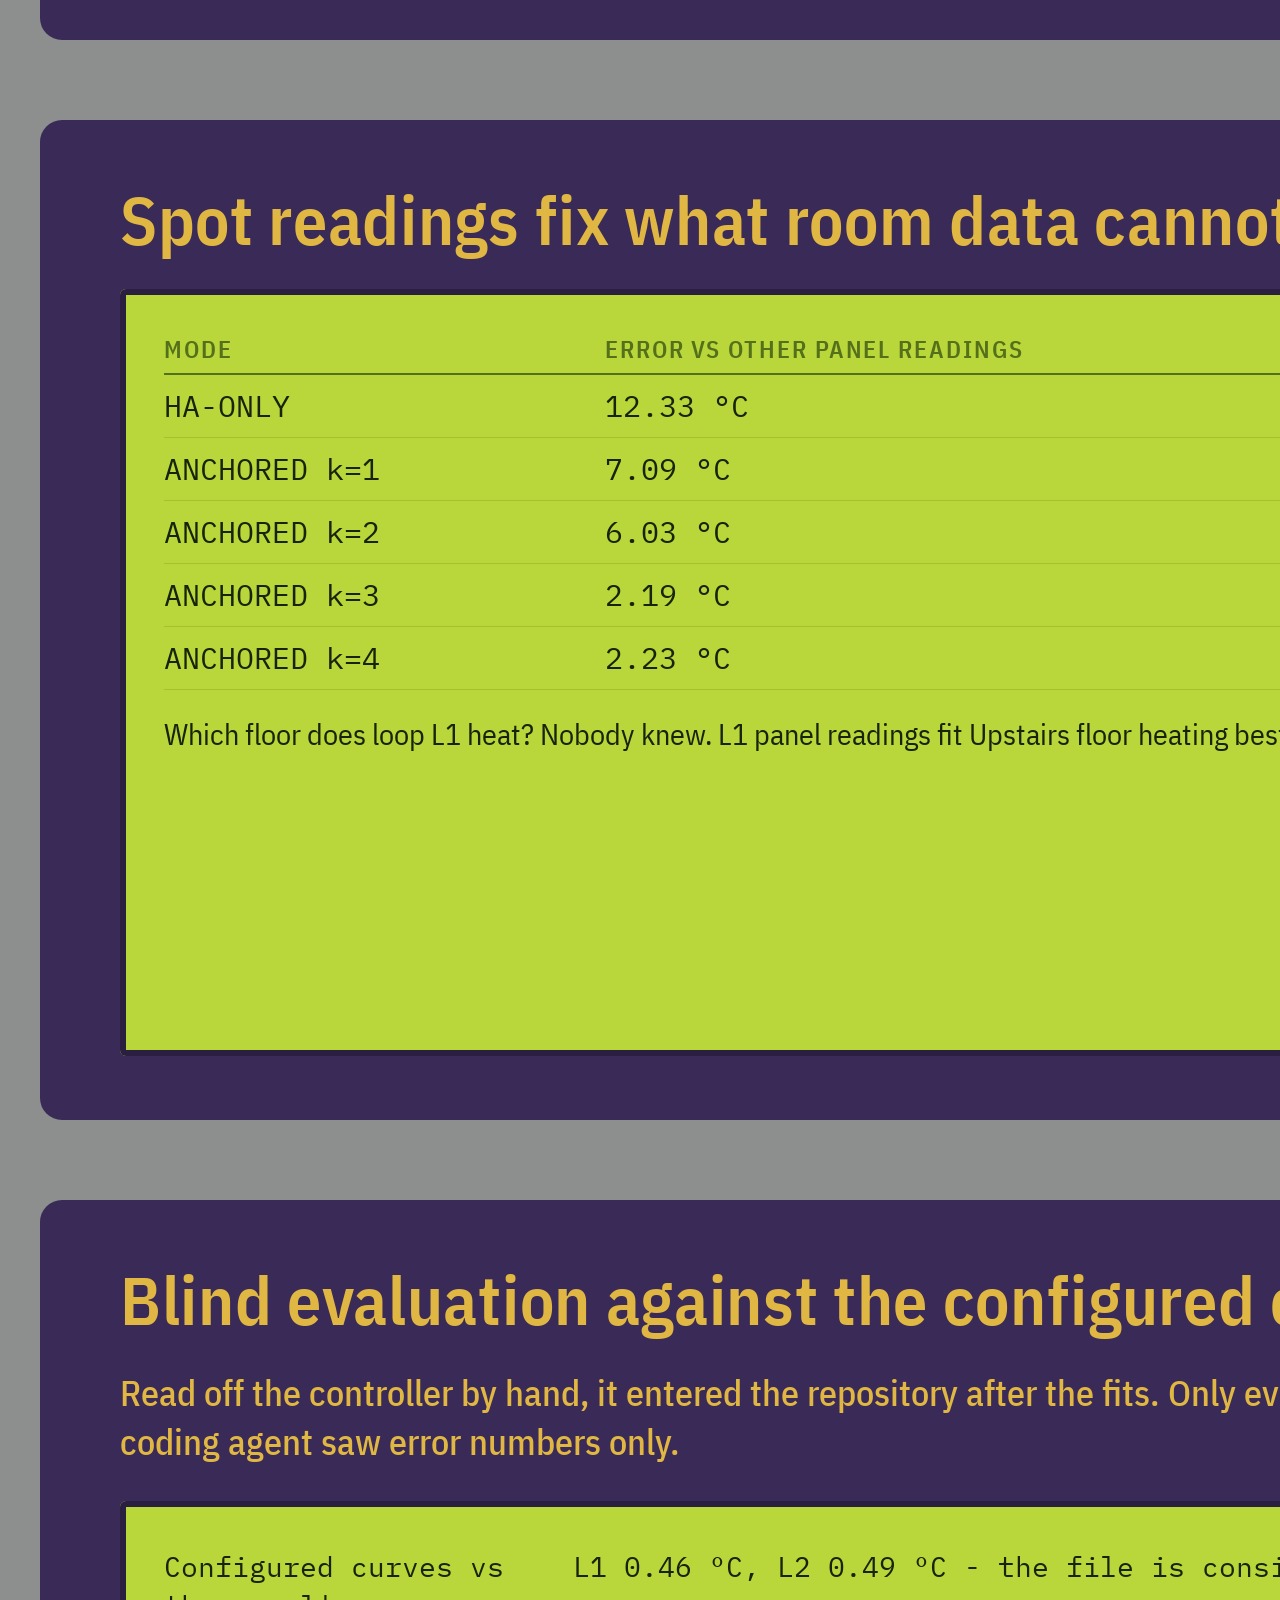
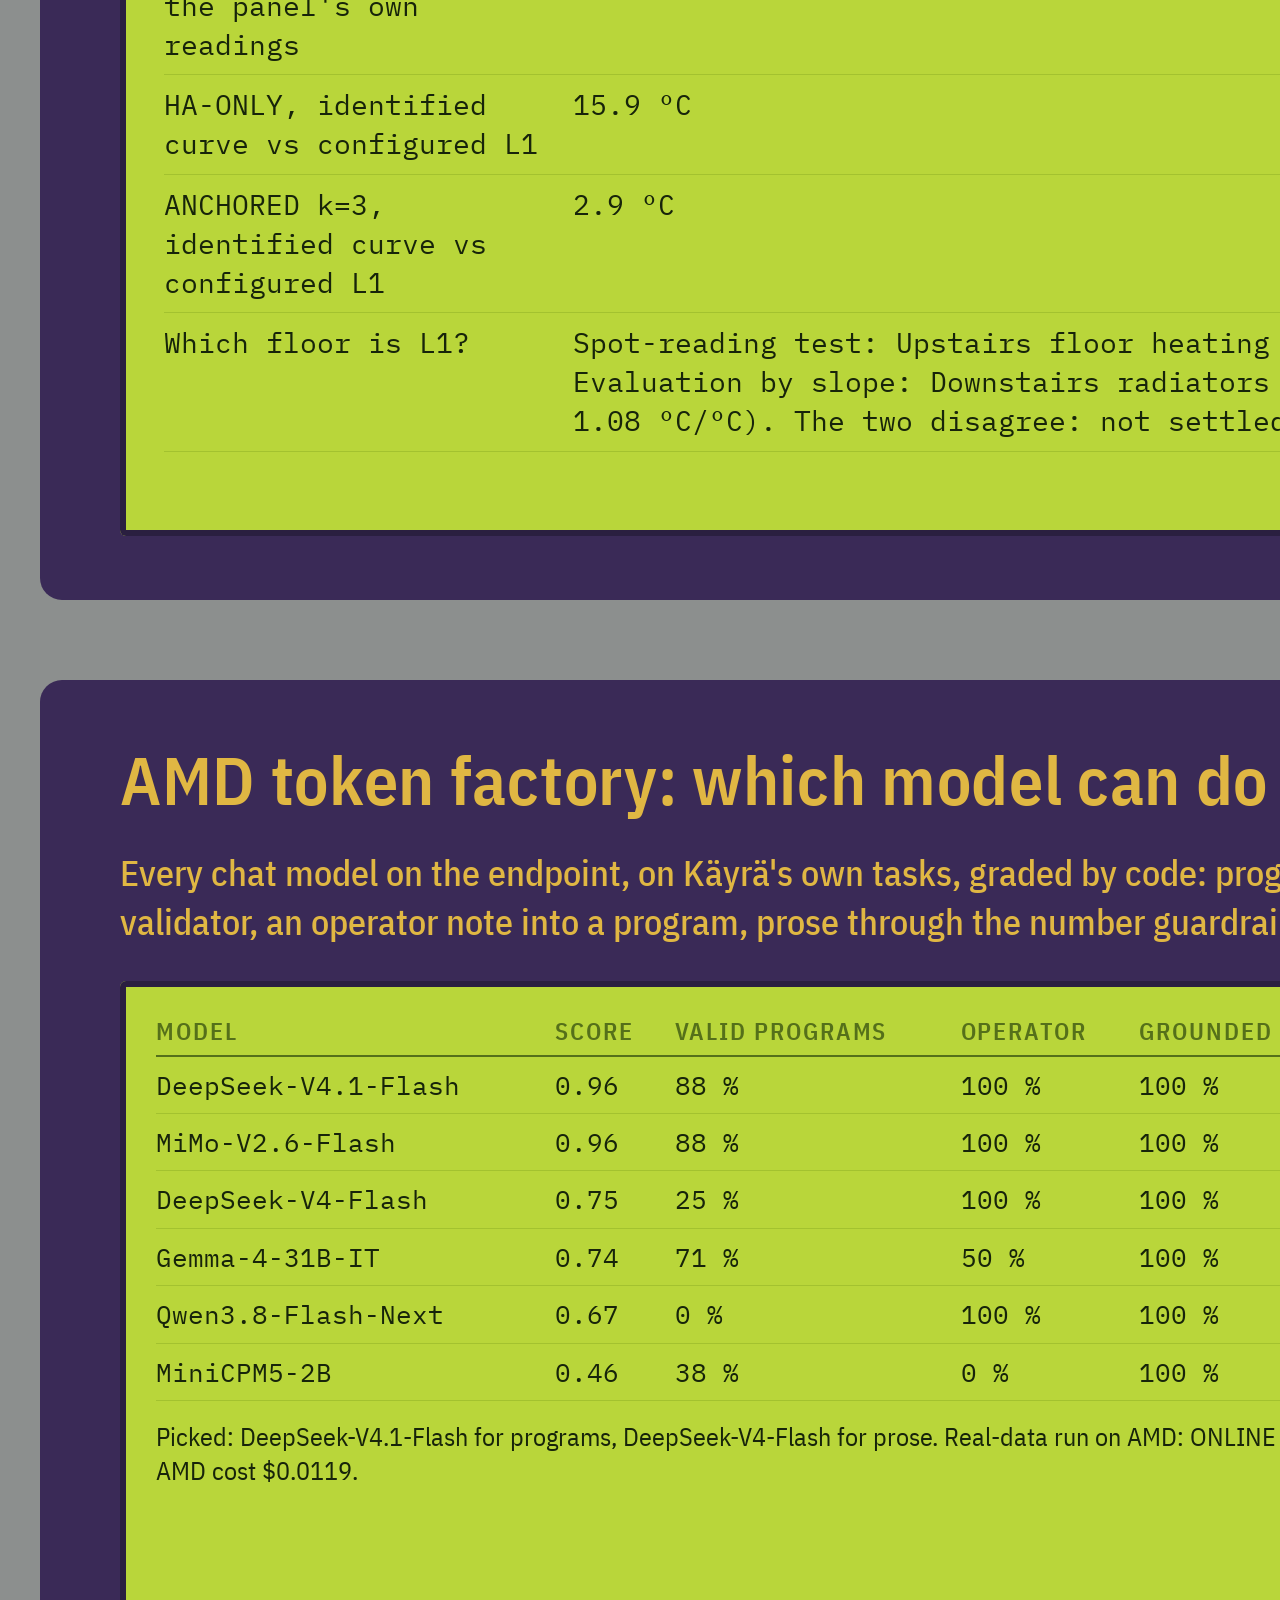
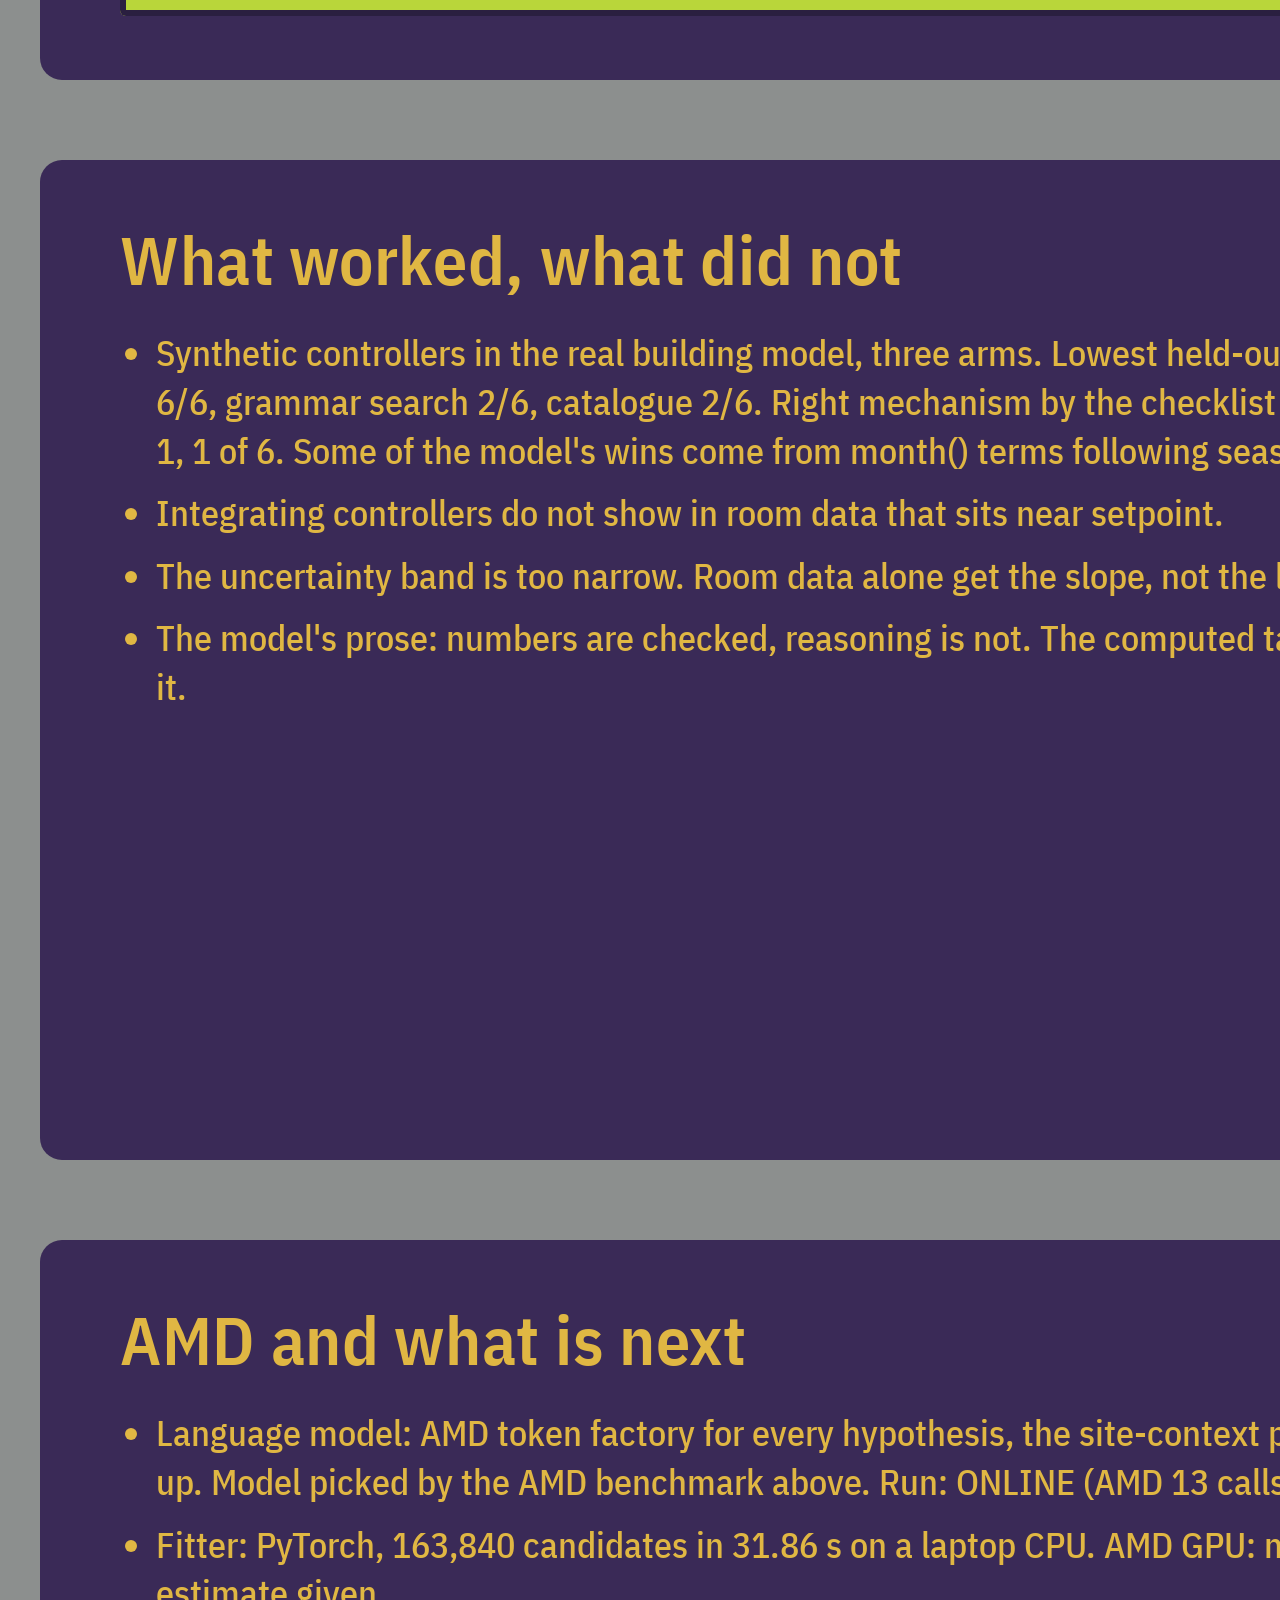
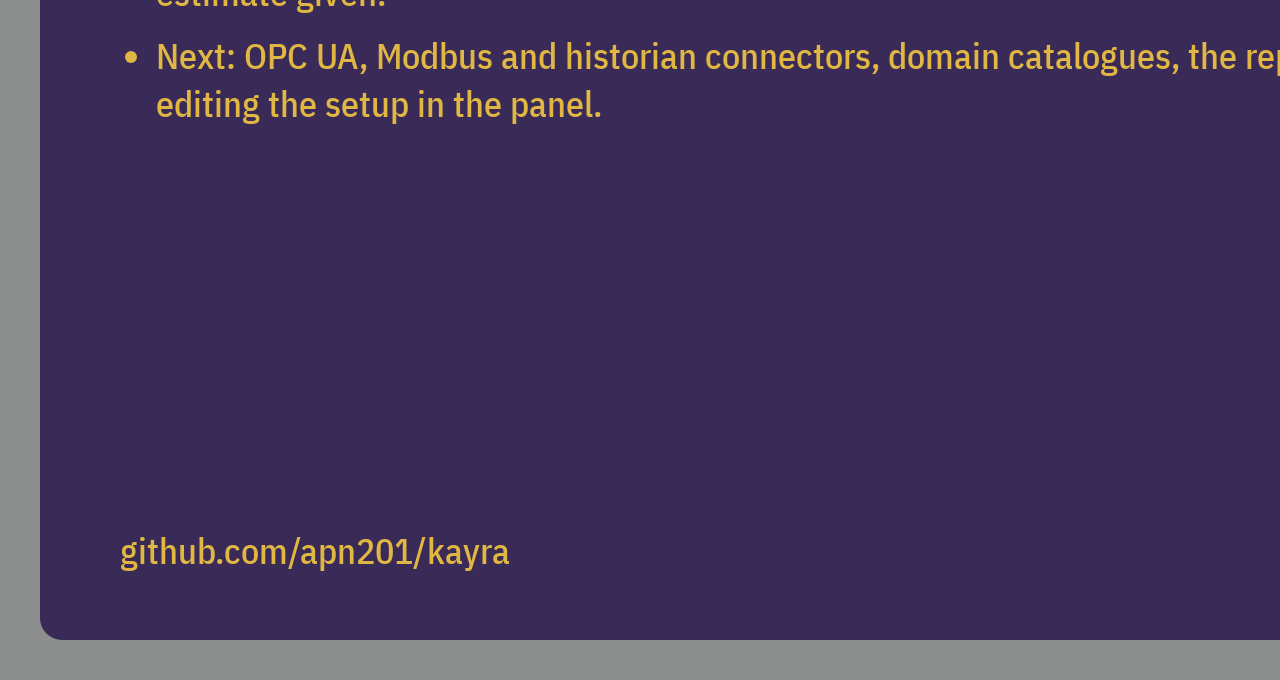
==== commit a29e4268: "AMD benchmark of every chat model; real-data run AMD-only - tools/amd_bench.py: all chat models on t" ====
--- a/web/slides.html
+++ b/web/slides.html
@@ -36,7 +36,7 @@
 <script>
 (async () => {
   const get = async (n) => { try { const r = await fetch("artifacts/" + n); return r.ok ? r.json() : null; } catch { return null; } };
-  const [real, synth, bench, ctx, ev, writeup] = await Promise.all(["real.json", "synth.json", "benchmark.json", "context.json", "eval.json", "writeup.json"].map(get));
+  const [real, synth, bench, ctx, ev, writeup, ab] = await Promise.all(["real.json", "synth.json", "benchmark.json", "context.json", "eval.json", "writeup.json", "amd_bench.json"].map(get));
   const f = (v, d = 1) => (v === null || v === undefined ? "-" : Number(v).toFixed(d));
   const esc = (s) => String(s ?? "").replace(/[&<>]/g, (c) => ({ "&": "&amp;", "<": "&lt;", ">": "&gt;" }[c]));
   const S = [];
@@ -98,6 +98,17 @@
       </tbody></table></div>`);
   }
 
+  if (ab) {
+    const top = ab.models.slice(0, 6);
+    const c = (real.meta && real.meta.llm_calls) || {};
+    slide(`<h2>AMD token factory: which model can do this job?</h2>
+      <p>Every chat model on the endpoint, on Käyrä's own tasks, graded by code: programs through the validator, an operator note into a program, prose through the number guardrails.</p>
+      <div class="lcd" style="font-size:26px;padding:26px 36px"><table><thead><tr><th>Model</th><th>Score</th><th>Valid programs</th><th>Operator</th><th>Grounded prose</th><th>Median s</th><th>$ / call</th></tr></thead><tbody>
+      ${top.map((m) => `<tr><td>${esc(m.model)}</td><td>${f(m.score, 2)}</td><td>${f(m.valid_program_share * 100, 0)} %</td><td>${f(m.operator_pass_rate * 100, 0)} %</td><td>${f(m.grounded_prose_share * 100, 0)} %</td><td>${f(m.median_latency_s, 1)}</td><td>${m.cost_usd_per_call === null ? "-" : m.cost_usd_per_call.toFixed(5)}</td></tr>`).join("")}
+      </tbody></table>
+      <p style="font:26px var(--f-label);margin-top:18px">Picked: ${esc(ab.pick.code)} for programs, ${esc(ab.pick.text)} for prose. Real-data run on AMD: ${esc(real.meta.llm || "")}${c.amd_cost_usd !== undefined ? `, total AMD cost $${Number(c.amd_cost_usd).toFixed(4)}` : ""}.</p></div>`);
+  }
+
   const tot = (k) => synth ? synth.cases.filter((c) => c.arms[k] && c.arms[k].right_mechanism).length : 0;
   const n = synth ? synth.cases.length : 0;
   const low = (k) => synth ? synth.cases.filter((c) => !c.arms[k].status && c.arms[k].rmse_held_c <= Math.min(...["A", "B", "C"].filter((j) => !c.arms[j].status).map((j) => c.arms[j].rmse_held_c))).length : 0;
@@ -109,7 +120,7 @@
 
   const cpu = bench ? bench.runs[bench.runs.length - 1] : null;
   slide(`<h2>AMD and what is next</h2><ul>
-    <li>Language model: AMD token factory, DeepSeek-V4.1-Flash, picked by scoring the endpoint's models on Käyrä's own tasks. OpenRouter fallback when AMD rate-limits or times out, labelled per call: ${esc(real.meta.llm)}.</li>
+    <li>Language model: AMD token factory for every hypothesis, the site-context programs and the write-up. Model picked by the AMD benchmark above. Run: ${esc(real.meta.llm)}.</li>
     <li>Fitter: PyTorch, ${cpu ? `${cpu.candidates.toLocaleString("en")} candidates in ${cpu.wall_s} s on a laptop CPU` : "CPU"}. AMD GPU: not measured, no estimate given.</li>
     <li>Next: OPC UA, Modbus and historian connectors, domain catalogues, the replacement controller, editing the setup in the panel.</li></ul>
     <p style="margin-top:auto">github.com/apn201/kayra</p>`);
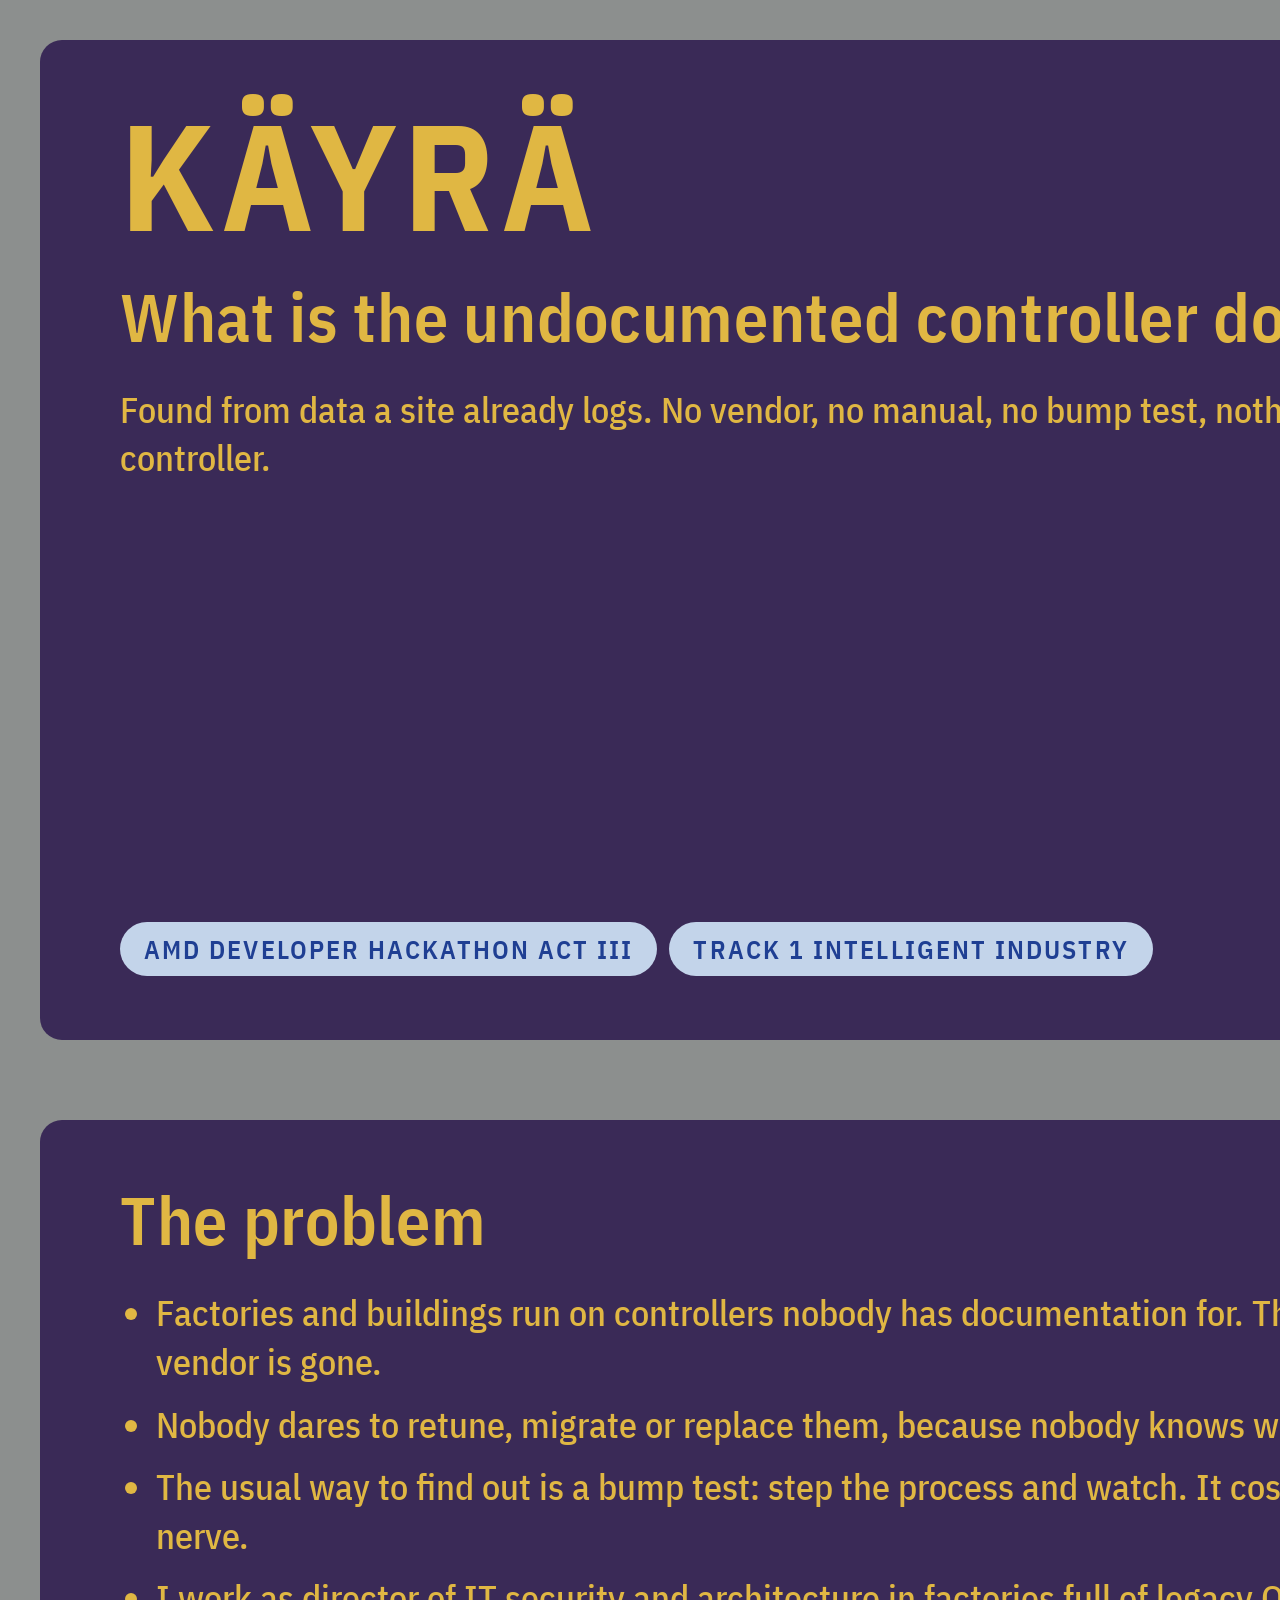
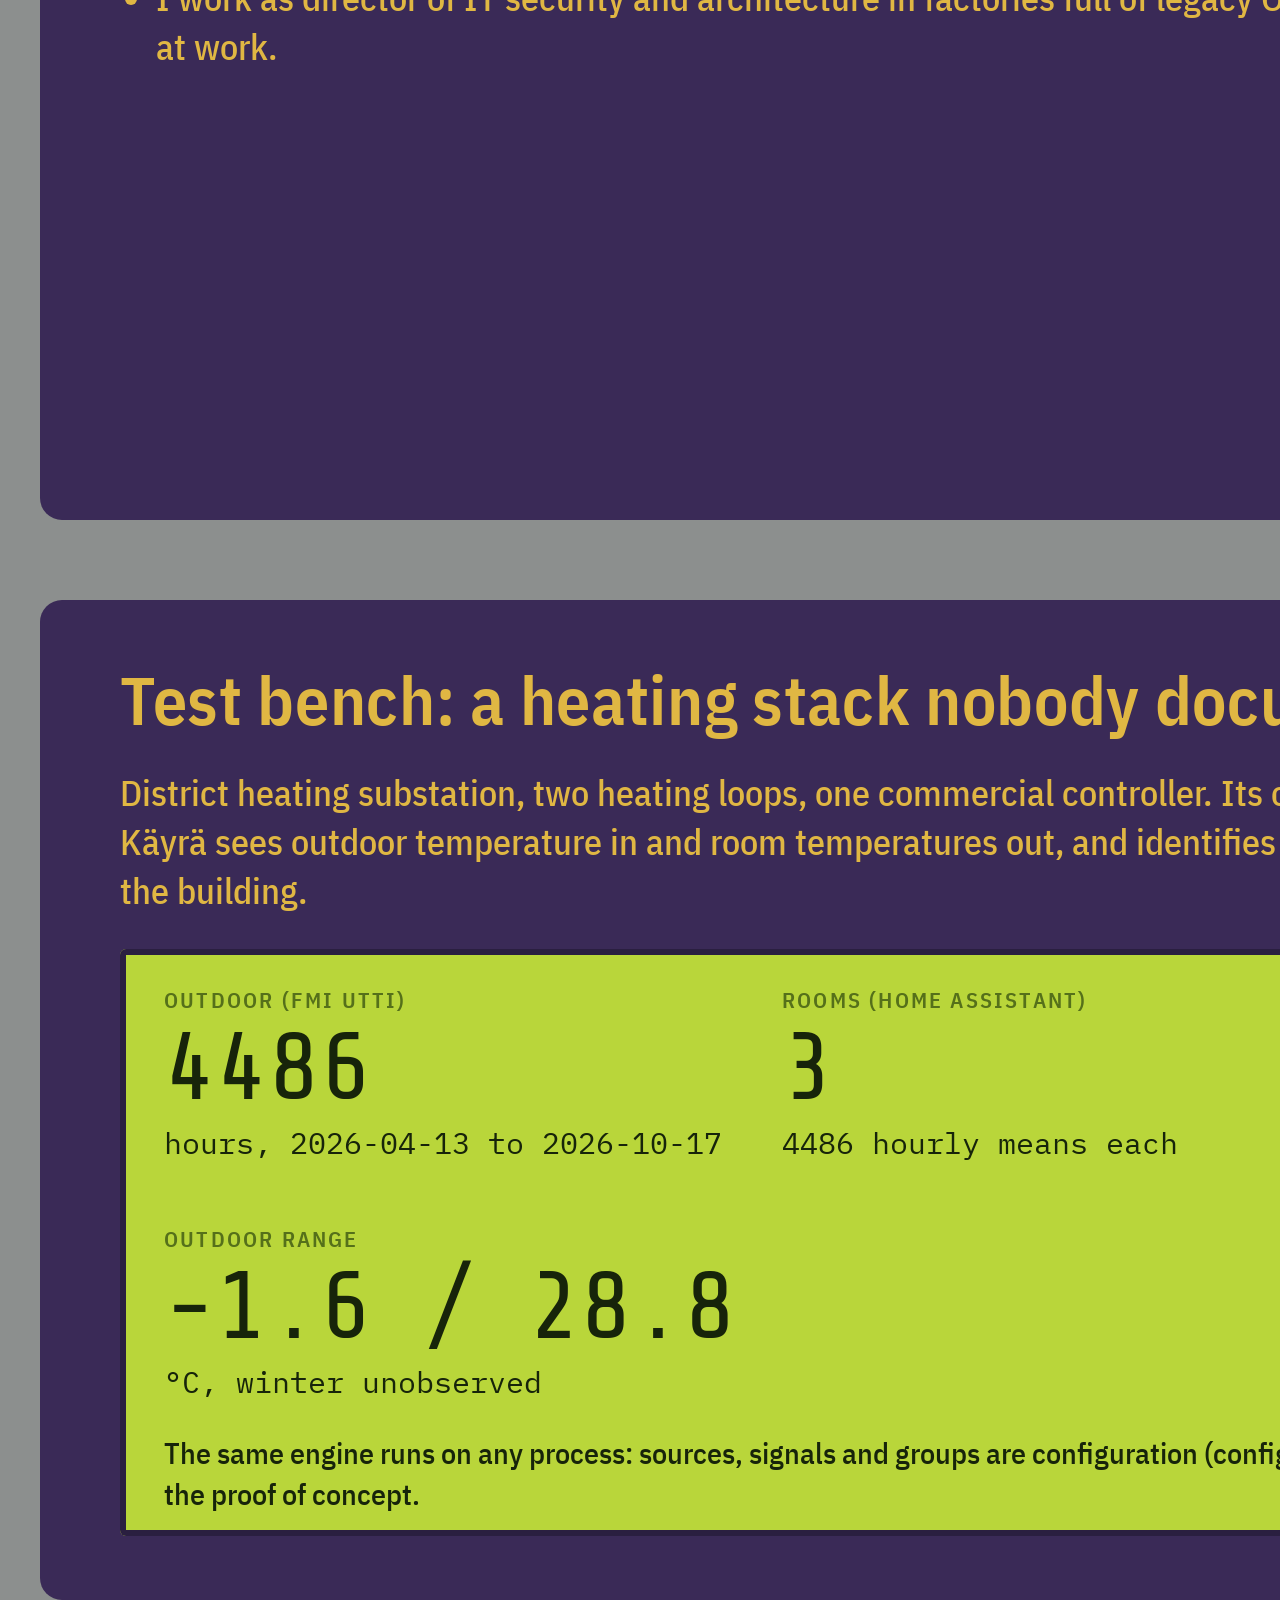
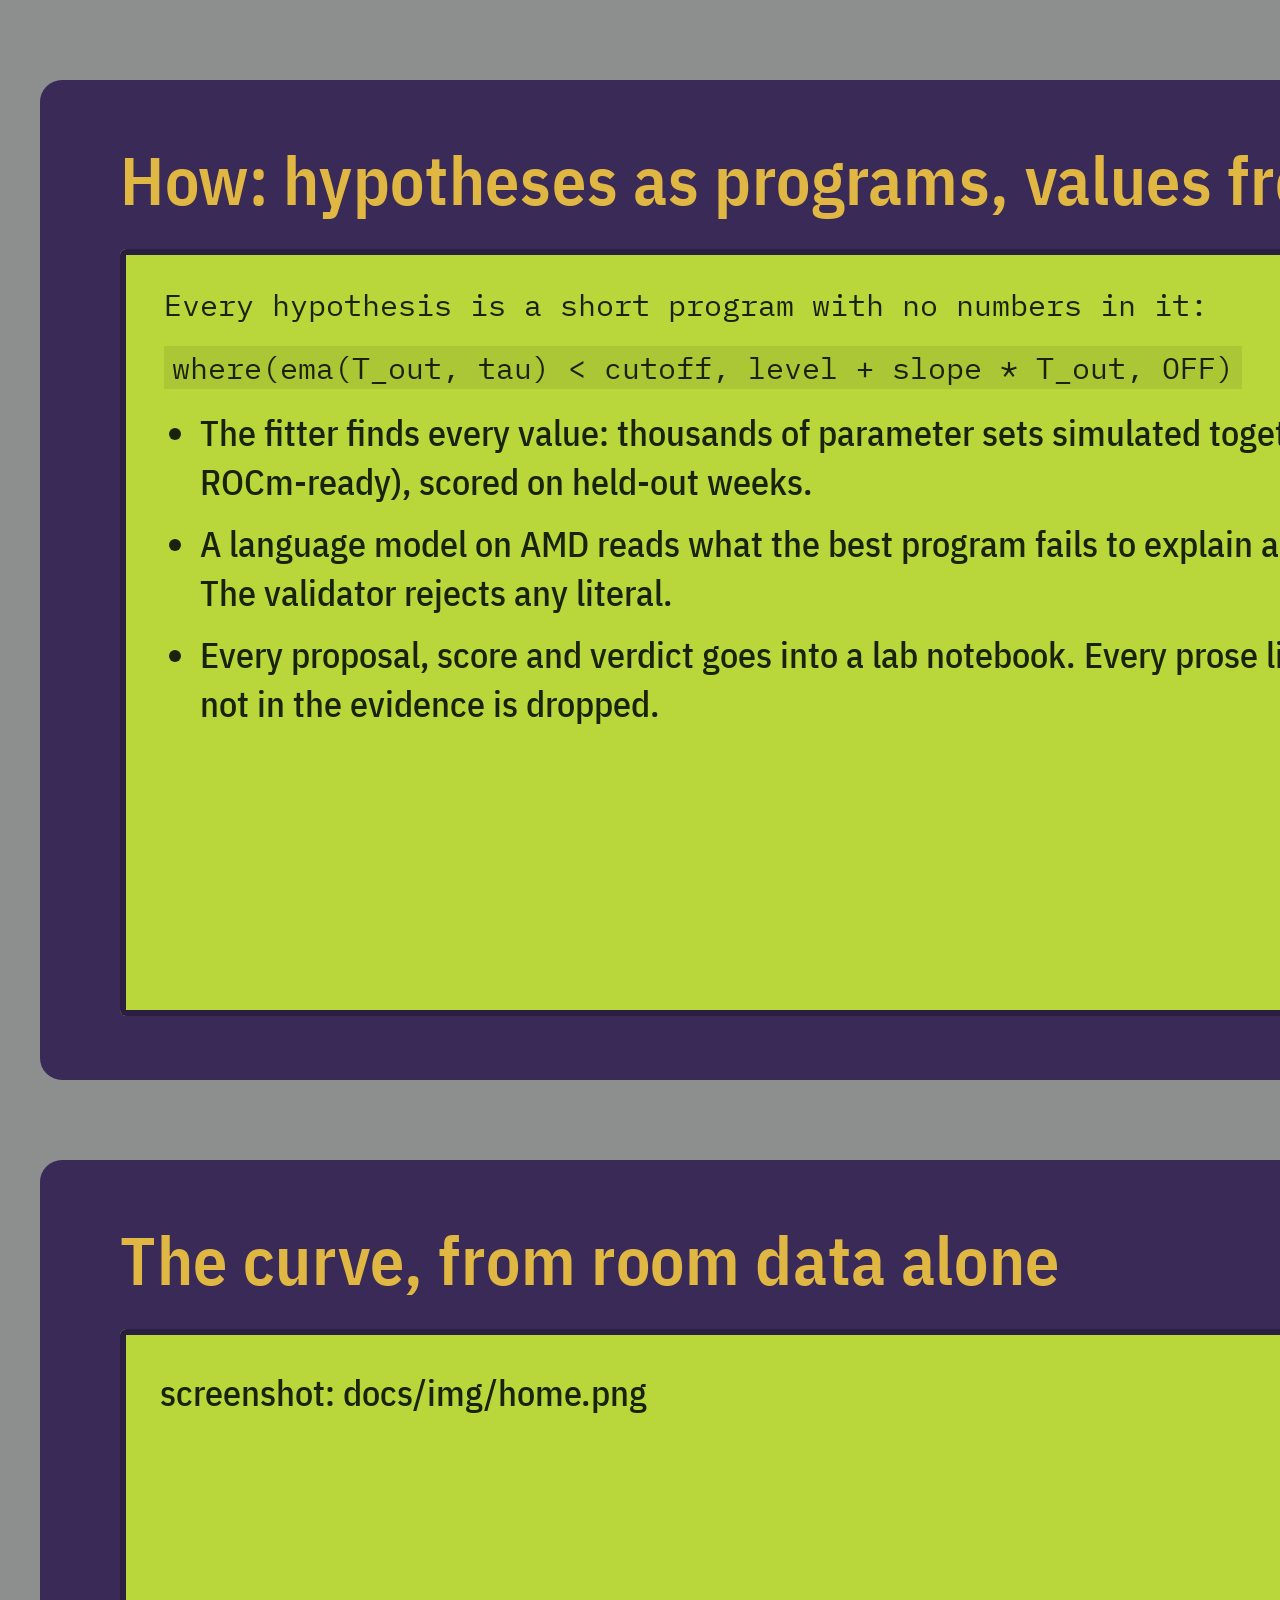
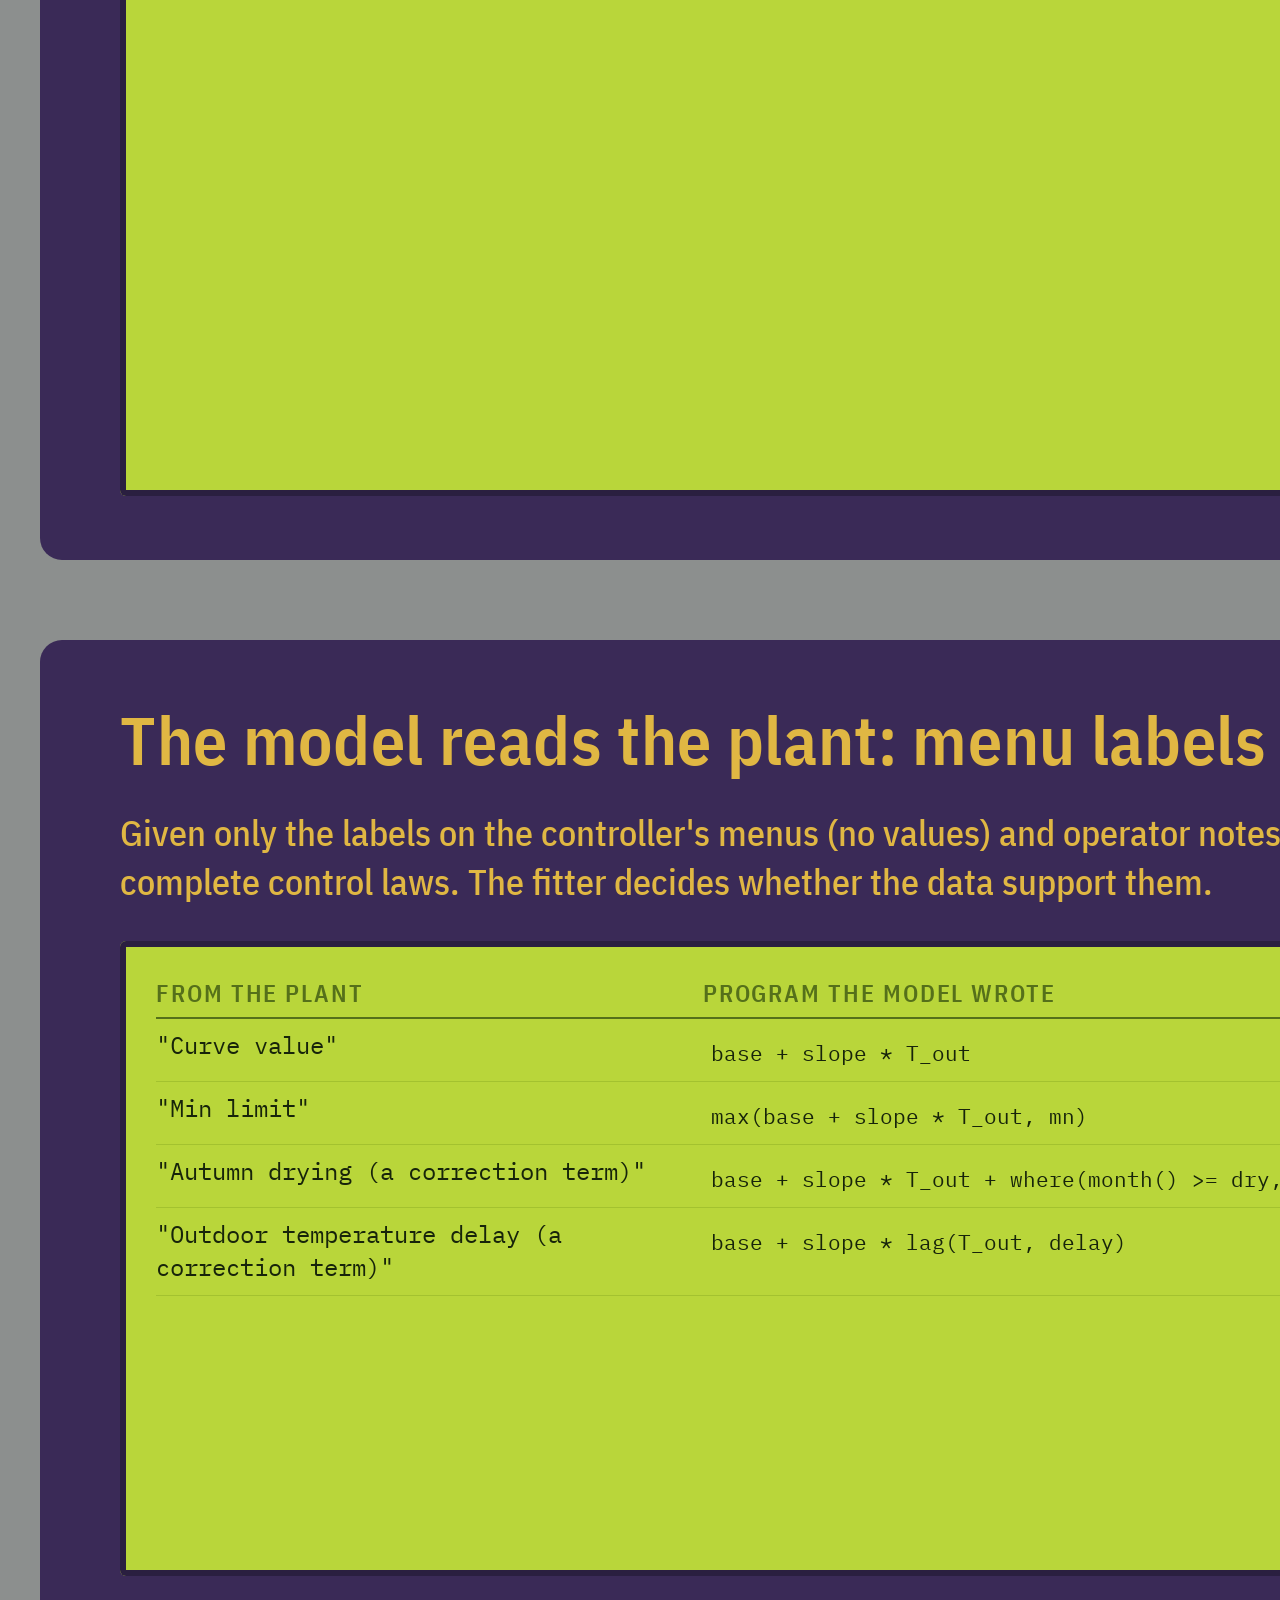
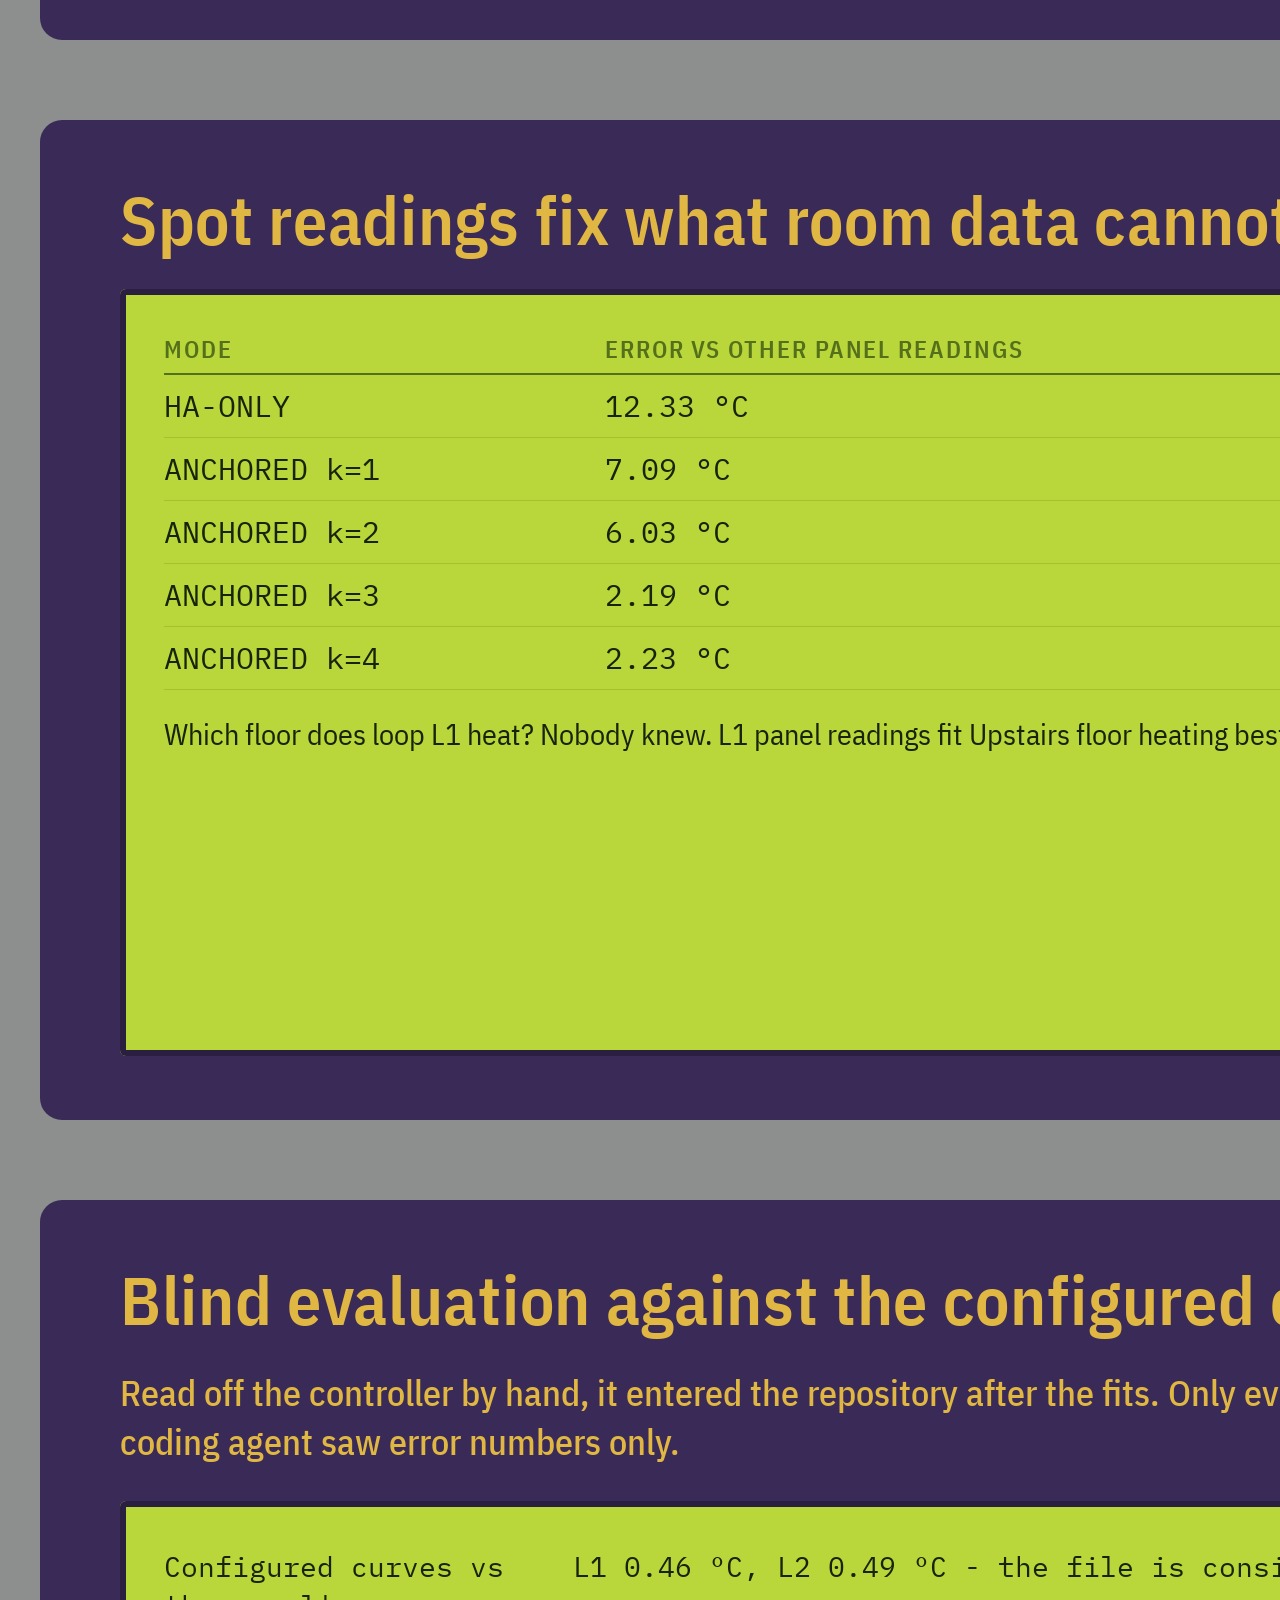
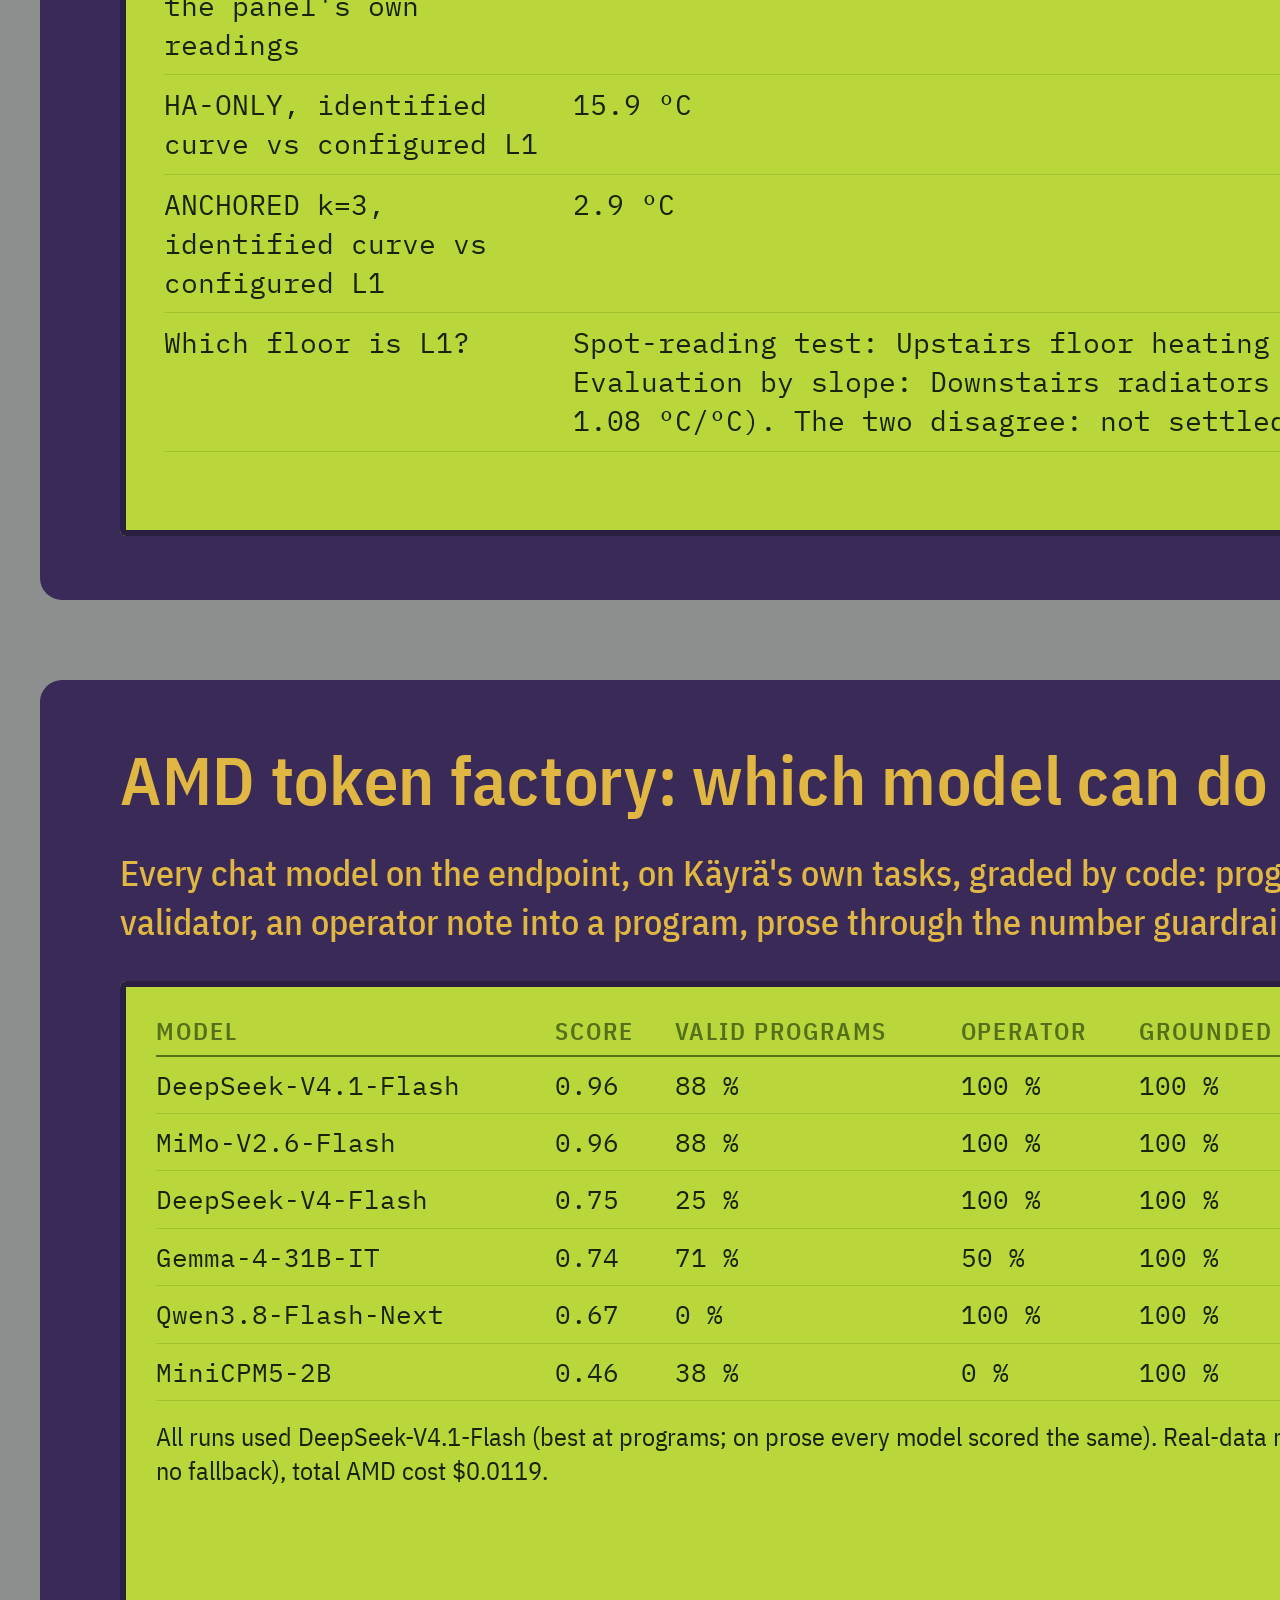
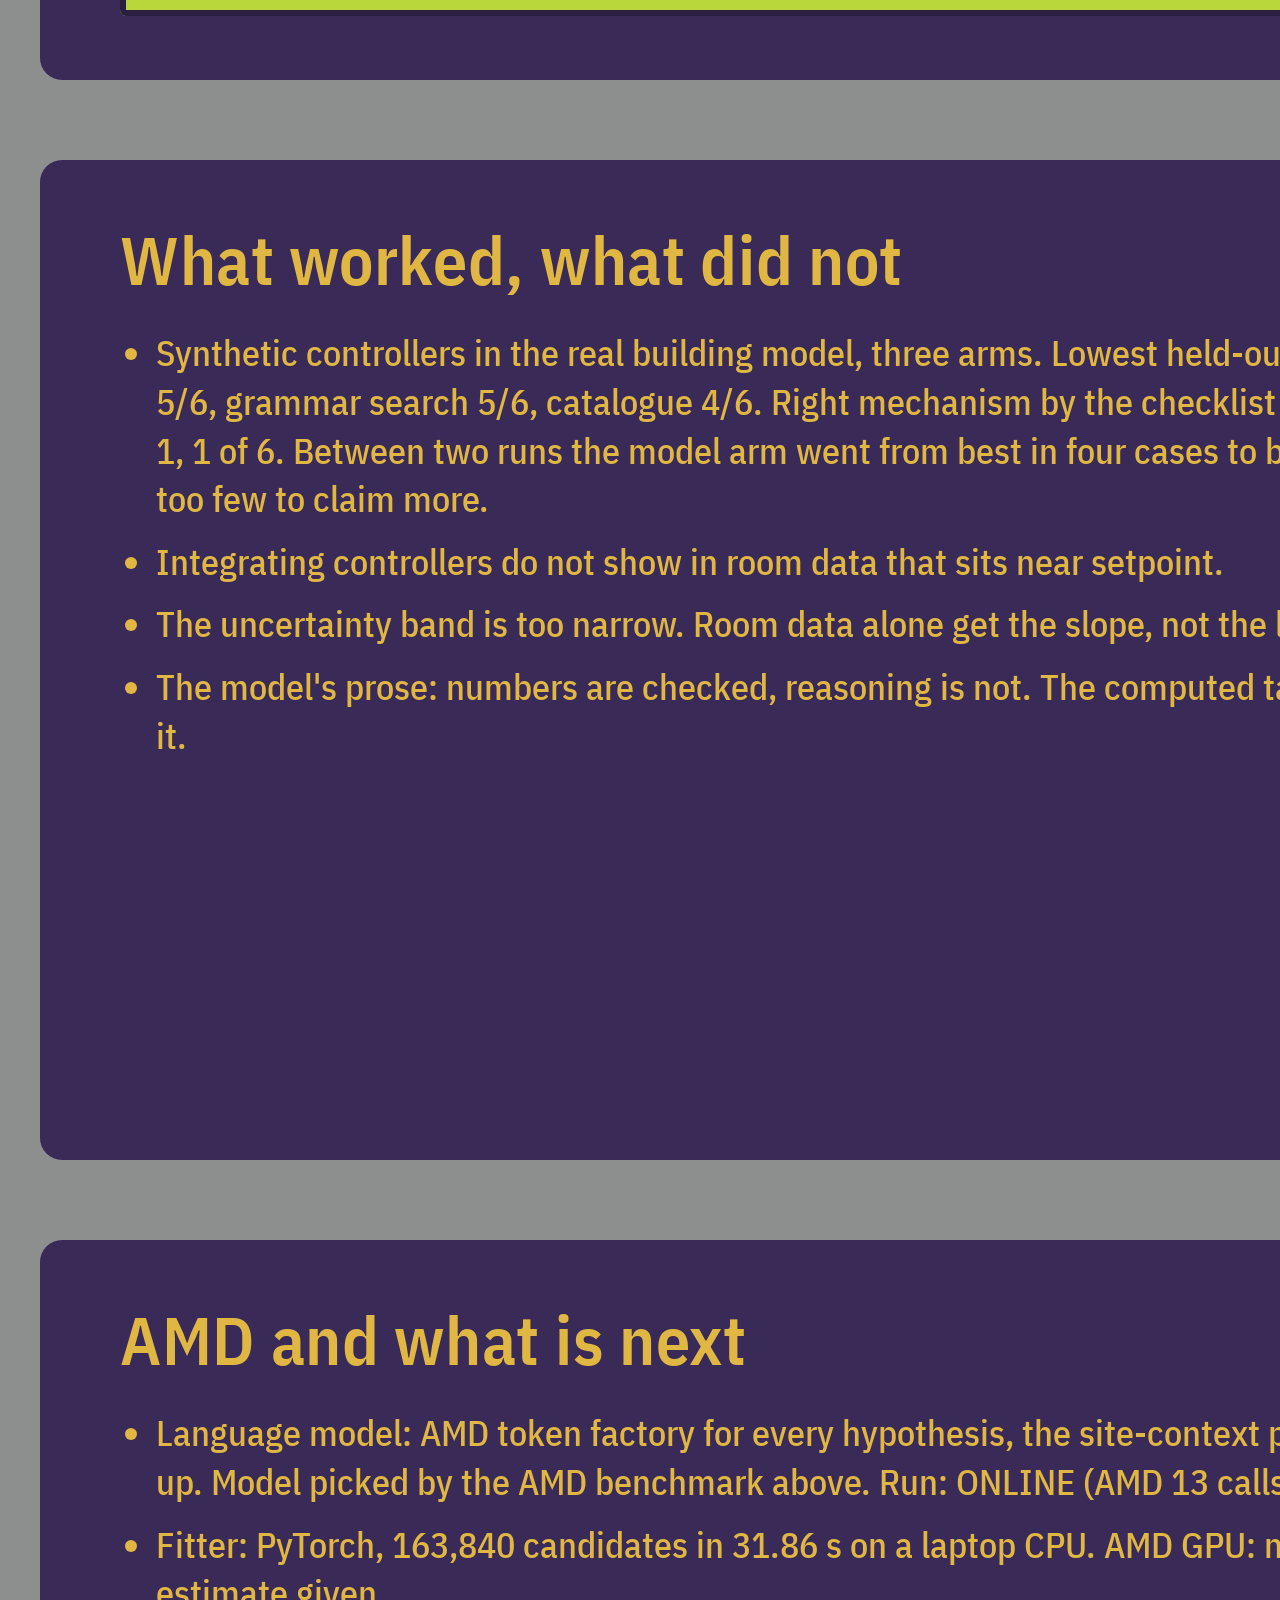
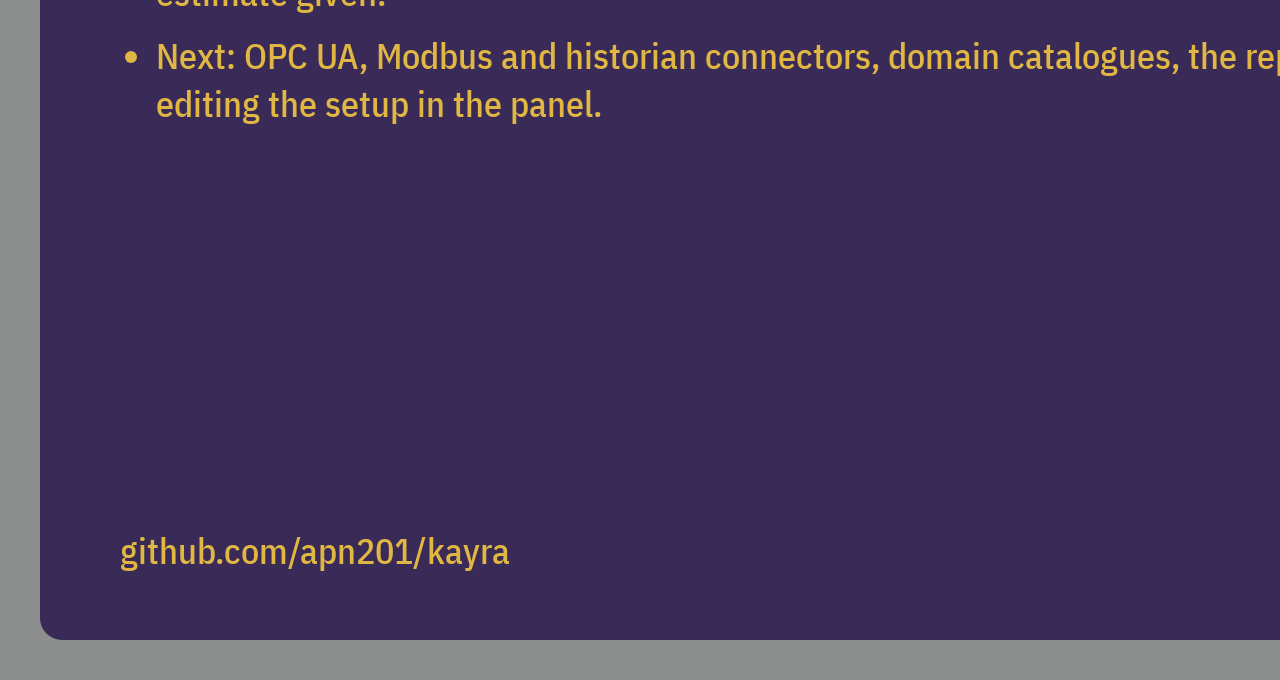
==== commit 6d6137ea: "Synthetic benchmark rerun with every model call on AMD; report both runs AMD-only run: 23 calls, no " ====
--- a/web/slides.html
+++ b/web/slides.html
@@ -106,14 +106,14 @@
       <div class="lcd" style="font-size:26px;padding:26px 36px"><table><thead><tr><th>Model</th><th>Score</th><th>Valid programs</th><th>Operator</th><th>Grounded prose</th><th>Median s</th><th>$ / call</th></tr></thead><tbody>
       ${top.map((m) => `<tr><td>${esc(m.model)}</td><td>${f(m.score, 2)}</td><td>${f(m.valid_program_share * 100, 0)} %</td><td>${f(m.operator_pass_rate * 100, 0)} %</td><td>${f(m.grounded_prose_share * 100, 0)} %</td><td>${f(m.median_latency_s, 1)}</td><td>${m.cost_usd_per_call === null ? "-" : m.cost_usd_per_call.toFixed(5)}</td></tr>`).join("")}
       </tbody></table>
-      <p style="font:26px var(--f-label);margin-top:18px">Picked: ${esc(ab.pick.code)} for programs, ${esc(ab.pick.text)} for prose. Real-data run on AMD: ${esc(real.meta.llm || "")}${c.amd_cost_usd !== undefined ? `, total AMD cost $${Number(c.amd_cost_usd).toFixed(4)}` : ""}.</p></div>`);
+      <p style="font:26px var(--f-label);margin-top:18px">All runs used ${esc(ab.pick.code)} (best at programs; on prose every model scored the same). Real-data run on AMD: ${esc(real.meta.llm || "")}${c.amd_cost_usd !== undefined ? `, total AMD cost $${Number(c.amd_cost_usd).toFixed(4)}` : ""}.</p></div>`);
   }
 
   const tot = (k) => synth ? synth.cases.filter((c) => c.arms[k] && c.arms[k].right_mechanism).length : 0;
   const n = synth ? synth.cases.length : 0;
   const low = (k) => synth ? synth.cases.filter((c) => !c.arms[k].status && c.arms[k].rmse_held_c <= Math.min(...["A", "B", "C"].filter((j) => !c.arms[j].status).map((j) => c.arms[j].rmse_held_c))).length : 0;
   slide(`<h2>What worked, what did not</h2><ul>
-    <li>Synthetic controllers in the real building model, three arms. Lowest held-out error: language model ${low("C")}/${n}, grammar search ${low("B")}/${n}, catalogue ${low("A")}/${n}. Right mechanism by the checklist fixed before the runs: ${tot("C")}, ${tot("B")}, ${tot("A")} of ${n}. Some of the model's wins come from month() terms following seasonal drift.</li>
+    <li>Synthetic controllers in the real building model, three arms. Lowest held-out error: language model ${low("C")}/${n}, grammar search ${low("B")}/${n}, catalogue ${low("A")}/${n}. Right mechanism by the checklist fixed before the runs: ${tot("C")}, ${tot("B")}, ${tot("A")} of ${n}. Between two runs the model arm went from best in four cases to best in one: six cases is too few to claim more.</li>
     <li>Integrating controllers do not show in room data that sits near setpoint.</li>
     <li>The uncertainty band is too narrow. Room data alone get the slope, not the level.</li>
     <li>The model's prose: numbers are checked, reasoning is not. The computed tables are shown next to it.</li></ul>`);
